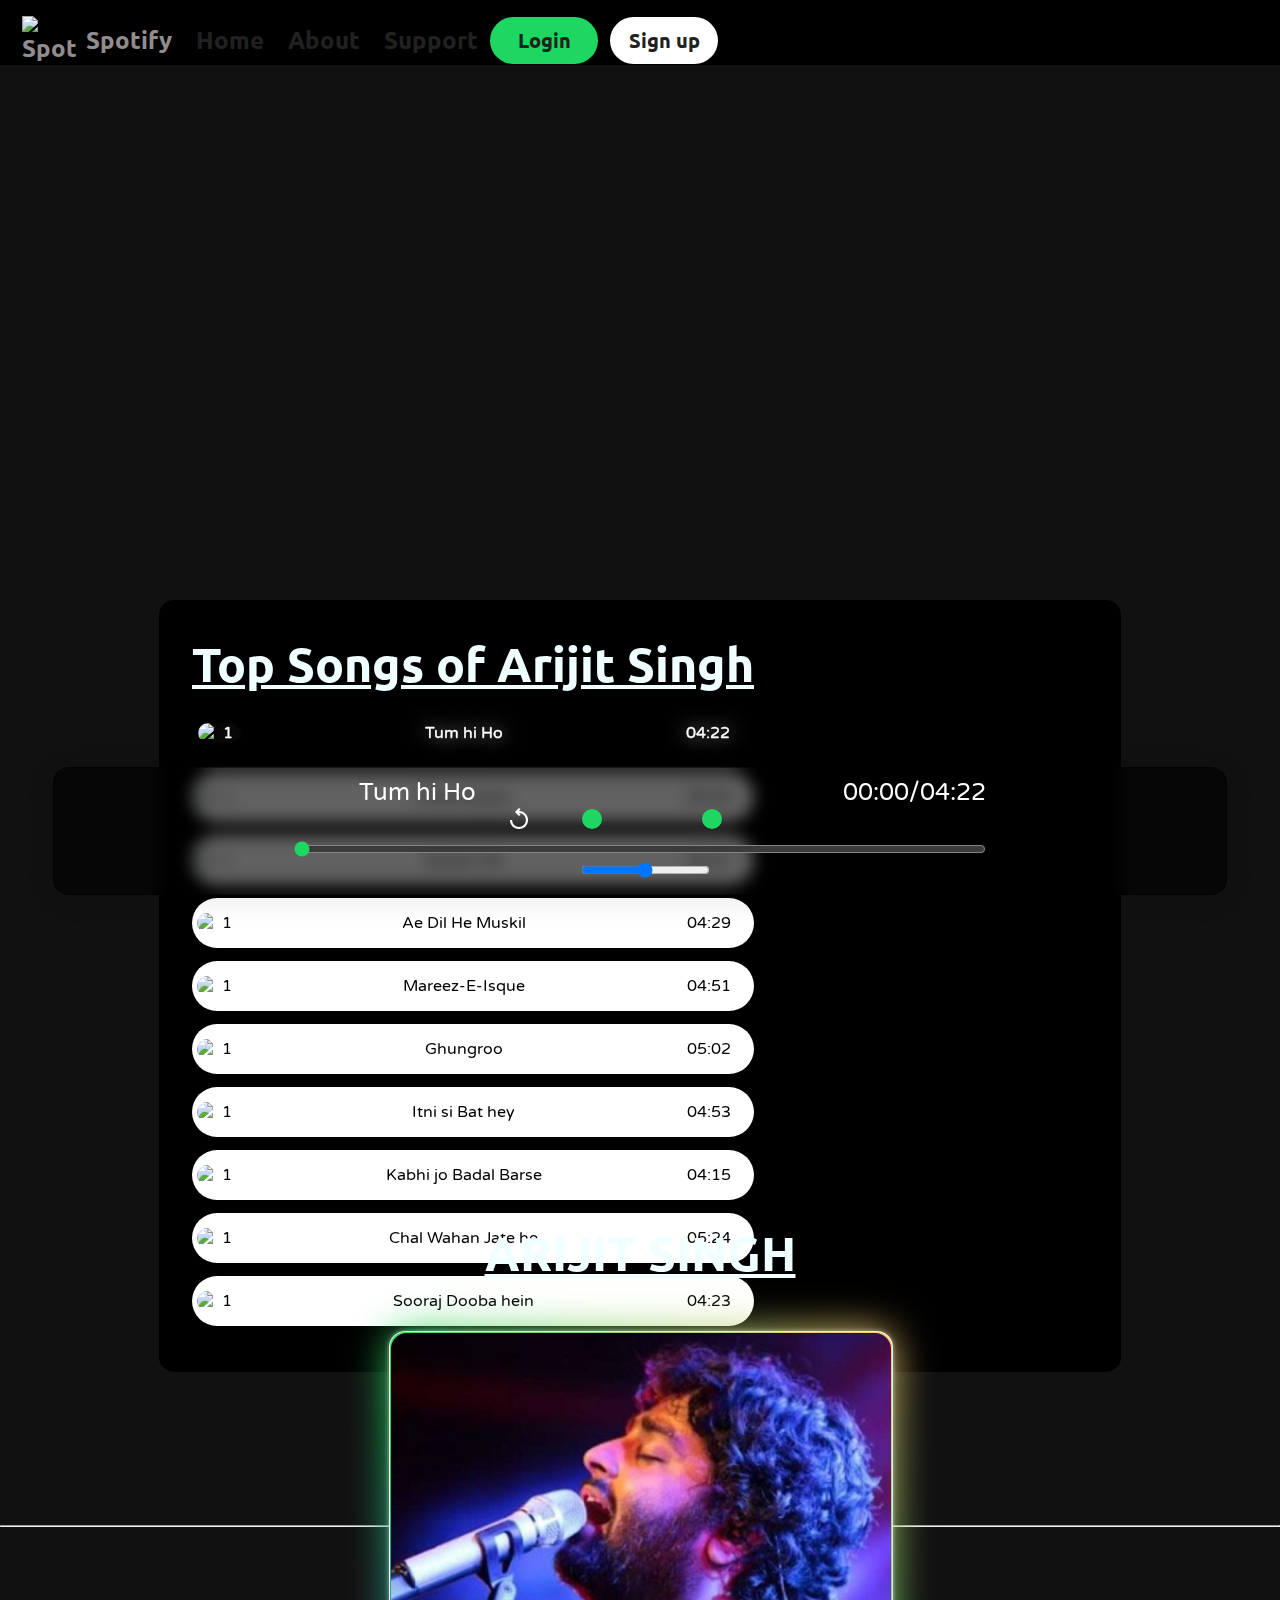
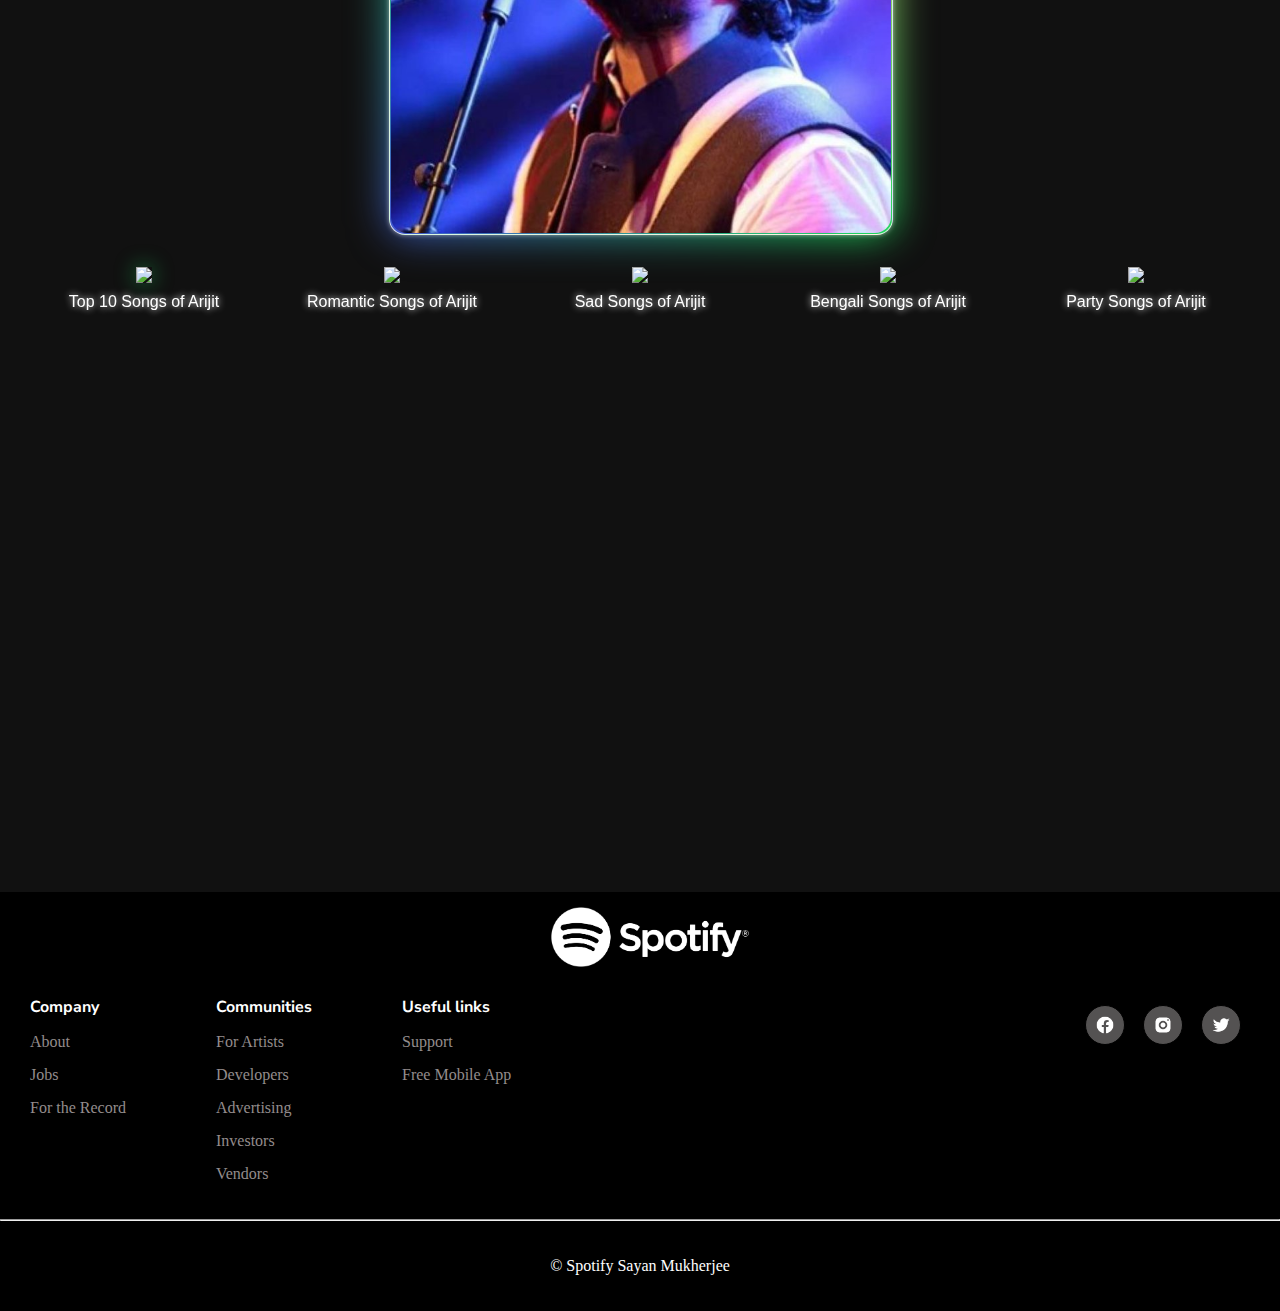
==== index.html @ 03d61f83 "Merge pull request #164 from YooAshu/scrollToTop" ====
<!DOCTYPE html>
<html lang="en">

<head>
    <meta charset="UTF-8">
    <meta http-equiv="X-UA-Compatible" content="IE=edge">
    <meta name="viewport" content="width=device-width, initial-scale=1.0">
    <title>SayMusic-Dedicated to Arijit Singh</title>
    <link href="https://fonts.googleapis.com/icon?family=Material+Icons" rel="stylesheet">
    <link rel="stylesheet" href="style.css">
    <link rel="icon" type="image/x-icon" href="favicon.png">
    <link rel="stylesheet" href="https://unpkg.com/aos@next/dist/aos.css" />
    <link rel="stylesheet" href="https://cdnjs.cloudflare.com/ajax/libs/font-awesome/6.5.1/css/all.min.css"
        integrity="sha512-DTOQO9RWCH3ppGqcWaEA1BIZOC6xxalwEsw9c2QQeAIftl+Vegovlnee1c9QX4TctnWMn13TZye+giMm8e2LwA=="
        crossorigin="anonymous" referrerpolicy="no-referrer" />
    <link rel="stylesheet"
        href="https://fonts.googleapis.com/css2?family=Material+Symbols+Outlined:opsz,wght,FILL,GRAD@20..48,100..700,0..1,-50..200" />
</head>

<body>


    <ul class="sidebar">
        <li class="menu close-menu" onclick="hideSidebar()"><i class="material-icons" id="menu-icon-close">close</i>
        </li>
        <div>

            <li class="hover_effect"><a href="./home-page/home.html" class="homelink1"><i
                        class="fa-solid fa-house"></i>Home</a></li>
            <li class="hover_effect"><a href="./about/about.html"><i class="fa-solid fa-address-card"></i>About</a></li>
            <li class="hover_effect"><a href="support.html"><i class="fa-solid fa-headset"></i>Support</a></li>
        </div>
        <div class="sideNavBar">

            <ul>
                <li>
                    <a href="./sign-in-and-login/sign_up_form.html">Sign Up</a>
                </li>
            </ul>
            <button type="button" id="loginButton"> <a href="./sign-in-and-login/login_form.html">Login</a></button>
        </div>

    </ul>
    </nav>
    <nav>
        <ul>
            <li class="brand"><img src="logo.png" alt="Spotify"><a href="main.html" target="_blank"
                    id="main">Spotify</a> </li>
            <div class="brand">
                <li class="hideonmobile"><a href="./home-page/home.html" class="homelink1">Home</a></li>
                <li class="hideonmobile"><a href="./about/about.html" class="aboutlink">About</a></li>
                <li class="hideonmobile"><a href="./support.html">Support</a></li>
                <li class="hideonmobile Login1 login2"><a href="./sign-in-and-login/login_form.html    "
                        class="homelink2">Login</a></li> &nbsp;&nbsp;
                <li class="hideonmobile Login1 signup1"><a href="./sign-in-and-login/sign_up_form.html"
                        class="homelink2">Sign
                        up</a></li>
            </div>
            <li class="menu" onclick="showSidebar()"><i class="material-icons" id="menu-icon">menu</i></li>
        </ul>


    </nav>

    <div id="Carousel-slider">
        <section>
            <div class="Carousel-slider">
                <div class="slider-item arijit1" obj data-href="#">
                    <img src="./as-1.jpg" alt="">
                </div>
                <div class="slider-item arijit2" data-href="#">
                    <img src="./as-2.jpg" alt="">
                </div>
                <div class="slider-item arijit3" data-href="#">
                    <img src="./as-3.jpg" alt="">
                </div>
                <div class="slider-item arijit4" data-href="#">
                    <img src="./as-4.jpg" alt="">
                </div>
                <div class="slider-item arijit5" data-href="#">
                    <img src="./as-5.jpg" alt="">
                </div>
                <div class="slider-item arijit6" data-href="#">
                    <img src="./as-6.jpg" alt="">
                </div>
            </div>
        </section>
    </div>


    <div class="container">
        <div class="songList" data-aos="fade-right">
            <h1 id="top-heading">Top Songs of Arijit Singh</h1>
            <div class="songItemContainer">
                <div class="songItem">
                    <img alt="1">
                    <span class="songName">Let me Love You</span>
                    <span class="songlistplay"><span class="timestamp">04:22 <i id="0"
                                class="far songItemPlay fa-play-circle paused"></i> </span></span>
                </div>
                <div class="songItem">
                    <img alt="1">
                    <span class="songName">Let me Love You</span>
                    <span class="songlistplay"><span class="timestamp">05:34 <i id="1"
                                class="far songItemPlay fa-play-circle"></i> </span></span>
                </div>
                <div class="songItem">
                    <img alt="1">
                    <span class="songName">Let me Love You</span>
                    <span class="songlistplay"><span class="timestamp">05:07 <i id="2"
                                class="far songItemPlay fa-play-circle"></i> </span></span>
                </div>
                <div class="songItem">
                    <img alt="1">
                    <span class="songName">Let me Love You</span>
                    <span class="songlistplay"><span class="timestamp">04:29 <i id="3"
                                class="far songItemPlay fa-play-circle"></i> </span></span>
                </div>
                <div class="songItem">
                    <img alt="1">
                    <span class="songName">Let me Love You</span>
                    <span class="songlistplay"><span class="timestamp">04:51 <i id="4"
                                class="far songItemPlay fa-play-circle"></i> </span></span>
                </div>
                <div class="songItem">
                    <img alt="1">
                    <span class="songName">Let me Love You</span>
                    <span class="songlistplay"><span class="timestamp">05:02 <i id="5"
                                class="far songItemPlay fa-play-circle"></i> </span></span>
                </div>
                <div class="songItem">
                    <img alt="1">
                    <span class="songName">Let me Love You</span>
                    <span class="songlistplay"><span class="timestamp">04:53 <i id="6"
                                class="far songItemPlay fa-play-circle"></i> </span></span>
                </div>
                <div class="songItem">
                    <img alt="1">
                    <span class="songName">Let me Love You</span>
                    <span class="songlistplay"><span class="timestamp">04:15 <i id="7"
                                class="far songItemPlay fa-play-circle"></i> </span></span>
                </div>
                <div class="songItem">
                    <img alt="1">
                    <span class="songName">Let me Love You</span>
                    <span class="songlistplay"><span class="timestamp">05:24 <i id="8"
                                class="far songItemPlay fa-play-circle"></i> </span></span>
                </div>
                <div class="songItem">
                    <img alt="1">
                    <span class="songName">Let me Love You</span>
                    <span class="songlistplay"><span class="timestamp">04:23 <i id="9"
                                class="far songItemPlay fa-play-circle"></i> </span></span>
                </div>
                <div class="songItem">
                    <img alt="1">
                    <span class="songName">Let me Love You</span>
                    <span class="songlistplay"><span class="timestamp">03:48 <i id="10"
                                class="far songItemPlay fa-play-circle"></i> </span></span>
                </div>
                <div class="songItem">
                    <img alt="1">
                    <span class="songName">Let me Love You</span>
                    <span class="songlistplay"><span class="timestamp">04:09 <i id="11"
                                class="far songItemPlay fa-play-circle"></i> </span></span>
                </div>
                <div class="songItem">
                    <img alt="1">
                    <span class="songName">Let me Love You</span>
                    <span class="songlistplay"><span class="timestamp">04:23 <i id="12"
                                class="far songItemPlay fa-play-circle"></i> </span></span>
                </div>
                <div class="songItem">
                    <img alt="1">
                    <span class="songName">Let me Love You</span>
                    <span class="songlistplay"><span class="timestamp">05:14 <i id="13"
                                class="far songItemPlay fa-play-circle"></i> </span></span>
                </div>
                <div class="songItem">
                    <img alt="1">
                    <span class="songName">Let me Love You</span>
                    <span class="songlistplay"><span class="timestamp">03:18 <i id="14"
                                class="far songItemPlay fa-play-circle"></i> </span></span>
                </div>
                <div class="songItem">
                    <img alt="1">
                    <span class="songName">Let me Love You</span>
                    <span class="songlistplay"><span class="timestamp">03:20 <i id="15"
                                class="far songItemPlay fa-play-circle"></i> </span></span>
                </div>
            </div>
        </div>
        <div class="songBanner"></div>
    </div>

    <div class="bottom">
        <div class="songInfo">
            <div>

                <img src="playing.gif" width="55px" alt="" id="gif">
                <span id="masterSongName">Tum hi Ho</span>
            </div>
            <div id="timeDuration">
                <span id="songCurrTime">00:00</span>
                <span id="songTotalTime">00:00</span>
            </div>
        </div>
        <div class="icons">
            <!-- fontawesome icons -->
            <span class="material-symbols-outlined" onclick="replay()">
                replay
            </span>

            <i class="fas fa-3x fa-step-backward" id="previous"></i>
            <i class="far fa-3x fa-play-circle" id="masterPlay"></i>
            <i class="fas fa-3x fa-step-forward" id="next"></i>
            <i class="fa-solid fa-shuffle" style="color: #ffffff;" onclick="shuffle()"></i>


        </div>
        <input type="range" name="range" id="myProgressBar" min="0" value="0" max="100">

        <div class="sound">
            <i class='fas fa-volume-up' style='font-size:24px'></i>
            <input type="range" name="volume" id="vol" min="0" max="1000" step="5">
        </div>
    </div>

    <hr>
    <br>

    <div class="diffGenre" data-aos="slide-up">
        <!-- top 10  -->
        <div class="genre"> <a href="./index.html"><img src="./covers/arijit2.jpg"
                    style="box-shadow:0 0 20px 2px #1ed76057;"> Top 10 Songs of Arijit</a> </div>
        <!-- romantic -->
        <div class="genre"> <a href="./romantic/romantic.html"><img src="./covers/rom.jpg">Romantic Songs of Arijit</a>
        </div>
        <!-- sad -->
        <div class="genre"><a href="./sad/sad.html"><img src="./covers/sad.jpg">Sad Songs of Arijit</a></div>
        <!-- bengali -->
        <div class="genre"><a href="./bengali/bengali.html"><img src="./covers/bengali.jpg">Bengali Songs of Arijit</a>
        </div>
        <!-- party -->
        <div class="genre"><a href="./party/party.html"><img src="./covers/party.jpg">Party Songs of Arijit</a></div>


    </div>

    <div class="ar-main" data-aos="slide-down">
        <h1>ARIJIT SINGH</h1>
        <div class="arijit-singh">

            <div class="arijit-pic">
                <div class="myCard">
                    <div class="innerCard">
                        <div class="frontSide">
                            <img src="./covers/arijit.jpg" alt="">
                        </div>
                        <div class="backSide">
                            <p>Arijit Singh, born on April 25, 1987, in West Bengal, India, is a highly acclaimed
                                playback
                                singer in the Bollywood music industry. Known for his soulful and emotive voice, Arijit
                                gained
                                widespread recognition with his debut song "Phir Mohabbat" from the movie Murder 2 in
                                2011.
                                Since then, he has become a dominant force in the Indian music scene, delivering
                                numerous
                                chart-topping hits. His versatile singing style encompasses various genres, making him a
                                sought-after artist for composers. Arijit has received numerous awards for his
                                contributions to
                                music, earning a dedicated fan base for his impactful and heartfelt renditions.</p>

                        </div>
                    </div>
                </div>

            </div>
        </div>
    </div>


    <footer>
        <div class="footer-container">
            <div class="spt-logo">
                <img src="./covers/Spotify-White-Logo.png" alt="">
            </div>
            <div class="panel2">
                <div class="foot">
                    <div class="company">
                        <ul>
                            <div class="main-head">Company</div>
                            <li>About</li>
                            <li>Jobs</li>
                            <li>For the Record</li>
                        </ul>
                    </div>

                    <div class="company">
                        <ul>
                            <div class="main-head">Communities</div>
                            <li>For Artists</li>
                            <li>Developers</li>
                            <li>Advertising</li>
                            <li>Investors</li>
                            <li>Vendors</li>
                        </ul>
                    </div>

                    <div class="company">
                        <ul>
                            <div class="main-head">Useful links</div>
                            <li>Support</li>
                            <li>Free Mobile App</li>
                        </ul>
                    </div>


                </div>
                <div class="social-icons">
                    <div class="icon_border"><img src="./covers/fb.png" alt=""></div>
                    <div class="icon_border"><img src="./covers/ig.png" alt=""></div>
                    <div class="icon_border"><img src="./covers/twt.png" alt=""></div>
                </div>
            </div>
        </div>
        <br><br>
        <hr>
        <br><br>
        <div class="panel3">
            <p>&copy; <span id="year"></span> Spotify Sayan Mukherjee </p>
        </div>
        <br><br>
    </footer>
    <div class="scroll-to-top" onclick="scrollToTop()">

        <i class="fa-solid fa-circle-arrow-up" style="color: #00ff4c;"></i>
    </div>

    </div>
    </div>
    <script src="navbar.js"></script>
    <script src="script1.js"></script>
    <script src="./slider.js"></script>
    <script src="https://cdnjs.cloudflare.com/ajax/libs/hammer.js/2.0.8/hammer.min.js"></script>
    <script src="https://cdn.jsdelivr.net/npm/micro-slider@1.0.9/dist/micro-slider.min.js"></script>
    <script src="https://kit.fontawesome.com/26504e4a1f.js" crossorigin="anonymous"></script>
    <script src="https://unpkg.com/aos@next/dist/aos.js"></script>
    <script>
        AOS.init({
            duration: 1000,
        });
    </script>
</body>

</html>
---- style.css ----
@import url('https://fonts.googleapis.com/css2?family=Merriweather:ital,wght@1,300&family=Raleway&family=Ubuntu&display=swap');
@import url('https://fonts.googleapis.com/css2?family=Merriweather:ital,wght@1,300&family=Raleway&family=Ubuntu&family=Varela+Round&display=swap');
@import url('https://fonts.googleapis.com/css2?family=Bebas+Neue&family=Bitter:wght@600&family=Nunito+Sans:opsz,wght@6..12,600&display=swap');

body {
    background-color: rgba(17, 17, 17, 1);
}

* {
    margin: 0;
    padding: 0;
    scroll-behavior: smooth;
}

nav {
    font-family: 'Ubuntu', sans-serif;
    /* use this to make full navbar curser pointer to use it un-comment it */
    /* cursor: pointer;  */
    width: 100%;

}

nav ul {
    display: flex;
    align-items: center;
    list-style-type: none;
    height: 65px;
    background-color: black;
    color: white;
}

nav ul li {
    padding: 0 12px;
    /* use this to make li with logo in  navbar curser pointer to use it un-comment it */
    /* cursor: pointer; */
}

nav ul div li {
    /* I use div approch */
    padding: 0 12px;
    cursor: pointer;

}


.brand:last-child {
    margin-left: auto;
}

nav li:last-child {
    margin-left: auto;
}

.brand img {
    width: 54px;
    padding: 0 10px;

}

.brand {
    display: flex;
    align-items: center;
    font-weight: bolder;
    font-size: 1.5rem;
}

.login2 {
    padding: 10px 4px 10px 4px;
    border-radius: 30px;
    width: 100px;
    font-family: 'Ubuntu', sans-serif;
    font-size: 20px;
    font-weight: 800;
    background-color: #1ed760;
    text-align: center;

}

.login2 a {
    color: #ffffff;
}

.signup1 {
    padding: 10px 4px 10px 4px;
    border-radius: 30px;
    width: 100px;
    font-family: 'Ubuntu', sans-serif;
    font-size: 20px;
    font-weight: 800;
    background-color: white;
    text-align: center;
}

.signup1 a {
    color: black;
}

.signup1 a:hover {
    color: black;
    text-decoration: underline;
}

.sidebar {
    position: fixed;
    top: 0;
    right: 0;
    height: 100vh;
    width: 300px;
    z-index: 999;
    background-color: rgba(255, 255, 255, 0.2);
    color: black;
    backdrop-filter: blur(20px);
    box-shadow: -10px 0 10ox rgba(0, 0, 0, 0, 1);
    display: none;
    flex-direction: column;
    align-items: flex-start;
    justify-content: center;
}

.sidebar li {
    display: flex;
    flex-direction: column;
    justify-content: center;
    align-items: center;
    text-align: center;
    gap: 20px;
    width: 100%;
    height: 65px;
    font-weight: bolder;
    font-size: 1.5rem;
    position: relative;
    cursor: pointer;
    color: black;
}

.sidebar li:hover {
    text-decoration: none;
}


.close-menu {
    justify-content: center !important;
    align-items: flex-end !important;
    position: absolute !important;
    right: 0 !important;
    top: 0 !important;
    margin-top: 3px !important;
}

.homelink1 {
    color: rgb(147, 140, 140);
}

.homelink1:hover {
    color: white;
}

.homelink2 {
    text-decoration: none;
    color: rgb(147, 140, 140);
}

.aboutlink {
    text-decoration: none;
    color: rgb(147, 140, 140);
}

.aboutlink:hover {
    color: white;

}

.sidebar .loginlink {
    text-decoration: none;
    color: black;
}

.loginlink:hover {
    color: white;
}

.homelink2:hover {
    color: white;
}

.menu {
    cursor: pointer;
    display: none;
}

#menu-icon {
    color: white;
    font-size: 48px;
}

#menu-icon-close {
    color: white;
    font-size: 48px;
}


@media(max-width:716px) {
    .hideonmobile {
        display: none;

    }

    .menu {
        display: block;
    }
}

@media(max-width:514px) {
    .myCard {
        width: 100% !important;
        display: flex;
        justify-content: center;
    }


    /* .innerCard {
        width: 100% !important; 
         height: 505px;
    } */

}

@media(max-width:412px) {
    .backSide p {
        font-size: 13px !important;
    }
}

@media(max-width:384px) {
    .backSide p {
        font-size: 10px !important;
    }
}

@media(max-width:835px) {
    .songInfo {
        width: 100% !important;
    }

    .bottom {
        padding: 0 6px !important;
    }
}

@media(max-width:502px) {
    #gif {
        width: 30px !important;
    }

    #masterSongName {
        font-size: 15px !important;
    }

    #songCurrTime,
    #songTotalTime {
        font-size: 15px !important;
    }
}

.hover_effect:hover {
    color: white !important;
    text-decoration: underline !important;
}

.section-header {
    display: block;
    margin-top: 20px;
    position: relative;
    text-align: center;
}

section {
    padding-top: 50px;
    overflow: hidden;
    position: relative;
}

a,
a:link,
a:visited {
    color: #212121;
    text-decoration: none;
}

.Carousel-slider {
    height: 460px;
    position: relative;
    width: 100%;
}

.Carousel-slider.fullwidth {
    height: 500px;
}

.Carousel-slider.fullwidth .slider-item {
    height: 480px;
    line-height: 480px;
    width: 100%
}

.slider-wrapper {
    overflow: hidden;
    position: relative;
    transform-style: preserve-3d;
    transform-origin: 0 50%;
    perspective: 800px !important;
}

.slider-item {
    box-shadow: 0 1px 3px rgba(0, 0, 0, .06), 0 1px 2px rgba(0, 0, 0, .12);
    display: none;
    height: 300px;
    left: 0;
    position: absolute;
    text-align: center;
    top: 0;
    width: 300px;
    cursor: pointer;
    /* border: 5px solid #ffc107; */
}

.slider-item img {
    height: 300px;
    width: 300px;
    border-radius: 10px;
}

.indicators {
    bottom: 0;
    left: 50%;
    padding: 0;
    list-style-type: none;
    margin: 40px 0 0 -77px;
    position: absolute;
}

.indicators li {
    color: #255f8b;
    float: left;
    height: 16px;
    margin-right: 8px;
    text-align: center;
    width: 16px;
}

.indicators a {
    background: lightgray;
    border-radius: 8px;
    display: inline-block;
    height: 16px;
    width: 16px;
}

.indicators .active a {
    background: darkgray;

}

.container {
    min-height: 71vh;
    background-color: black;
    color: white;
    font-family: 'Varela Round', sans-serif;
    display: flex;
    width: 70%;
    margin: 25px auto;
    border-radius: 15px;
    padding: 33px;
    background-image: url(bg.jpg);
}

.bottom {
    position: sticky;
    background-color: black;
    color: white;
    bottom: 5px;
    display: flex;
    justify-content: center;
    align-items: center;
    flex-direction: column;
    background: rgba(0, 0, 0, 0.62);
    border-radius: 16px;
    box-shadow: 0 4px 30px rgba(0, 0, 0, 0.1);
    backdrop-filter: blur(8.1px);
    -webkit-backdrop-filter: blur(8.1px);
    border: 1px solid rgba(0, 0, 0, 0.52);
    width: 90%;
    margin: auto;
    padding: 10px;
}

.icon {
    margin-top: 15px;
}

.icon i {
    cursor: pointer;
}

#myProgressBar {
    width: 80vw;
    cursor: pointer;
    accent-color: #1ed760;

}

#masterSongName {
    padding-left: 10px;
}

.songItemConatiner {
    margin-top: 74px;
}

.songItem {
    height: 50px;
    display: flex;
    background-color: white;
    color: black;
    margin: 13px 0;
    justify-content: space-between;
    align-items: center;
    border-radius: 35px;
    cursor: pointer;

}

.songItem.currentSongItem {
    background: rgba(0, 0, 0, 0.62);
    box-shadow: 0 4px 30px rgba(0, 0, 0, 0.1);
    backdrop-filter: blur(8.1px);
    -webkit-backdrop-filter: blur(8.1px);
    border: 1px solid rgba(0, 0, 0, 0.52);
    color: #ffffff;
    text-shadow: 0 0 20px #ffffff;
    -webkit-text-stroke-width: thin;
}

.songItem img {
    width: 43px;
    margin: 0 23px 0 5px;
    border-radius: 32px;

}

.timestamp {
    margin: 0 23px;
}

.timestamp i {
    cursor: pointer;
}

.songItemPlay {
    pointer-events: none;
}

.songInfo {
    position: relative;
    width: 60%;
    display: flex;
    align-items: center;
    justify-content: space-between;
    font-size: 1.5rem;
    position: relative;

    font-family: 'Varela Round', sans-serif;

}

.songInfo>div {
    display: flex;
    align-items: center;
}

body {
    /* display: flex;
    flex-direction: column;
    align-items: center; */
    text-align: center;
    position: relative;
}



.songInfo img {
    opacity: 0;
    transition: opacity 0.4s ease-in;

}

#myProgressBar {
    width: 60%;
}



.arijit-details {
    display: flex;
    /* width: 75%; */
    height: 100%;
    background-color: rgba(17, 17, 17, 1);
    border-radius: 20px;
    justify-content: space-evenly;
    align-items: center;
    /* background-image: url('./covers/a-singh.jpg'); */
    background-size: cover;

}

h1 {
    display: flex;
    flex-direction: column;
    font-family: 'Ubuntu', sans-serif;
    font-size: 3rem;
    color: azure;
    text-decoration: underline;

}

.arijit-about>p {
    color: azure;
    font-size: 1.2rem;
    text-align: left;
    padding: 20px 20px;
    margin: 10px 10px;
}



.arijit-packet {
    width: 500px;
    border-radius: 20px;
}

.arijit-pic {
    height: max-content;
    width: 100%;
    display: flex;
    justify-content: center;
    margin: 3rem 0;
}


/*  */
.myCard {
    background-color: transparent;
    width: max-content;
    height: max-content;
    perspective: 1000px;
}

.title {
    font-size: 1.5em;
    font-weight: 900;
    text-align: center;
    margin: 0;
}

.innerCard {
    position: relative;
    width: 502px;
    height: 502px;
    text-align: center;
    transition: transform 0.8s;
    transform-style: preserve-3d;
    cursor: pointer;
}

.myCard:hover .innerCard {
    transform: rotateY(180deg);
}

.frontSide,
.backSide {
    position: absolute;
    display: flex;
    flex-direction: column;
    align-items: center;
    justify-content: space-evenly;
    width: 100%;
    height: 100%;
    -webkit-backface-visibility: hidden;
    backface-visibility: hidden;
    border: 1px solid rgba(255, 255, 255, 0.8);
    border-radius: 1rem;
    color: white;
    box-shadow: 0 0 0.3em rgba(255, 255, 255, 0.5);
    font-weight: 700;
}

.frontSide>img {
    height: 500px;
    width: max-content;
    border-radius: 1rem;
}

.frontSide,
.frontSide::before {
    background: linear-gradient(43deg, rgb(65, 88, 208) 0%, rgb(30 215 96) 46%, rgb(255, 204, 112) 100%);
}

.backSide,
.backSide::before {
    background-image: linear-gradient(160deg, #80c019 0%, #1ed760 100%);
}


.backSide {
    transform: rotateY(180deg);
}

.backSide>p {
    height: 100%;
    width: 100%;
    display: flex;
    align-items: center;
    padding: 2rem;
    box-sizing: border-box;
    text-align: start;
    font-size: 1.2rem;
    font-family: 'Ubuntu', sans-serif;
    line-height: 1.3;
}

.frontSide::before,
.backSide::before {
    top: 50%;
    left: 50%;
    transform: translate(-50%, -50%);
    content: '';
    width: 110%;
    height: 110%;
    position: absolute;
    z-index: -1;
    border-radius: 1em;
    filter: blur(20px);
    animation: animate 5s linear infinite;
}

.frontSide::before {
    width: 100%;
    height: 100%;
}

.backSide::before {
    width: 105%;
    height: 105%;
}

@keyframes animate {
    0% {
        opacity: 0.3;
    }

    80% {
        opacity: 1;
    }

    100% {
        opacity: 0.3;
    }
}

::-webkit-scrollbar {
    width: 15px;
}

::-webkit-scrollbar-track {
    /* background: linear-gradient(#7ab6e0,#7ab6e0,#7ab6e0,#ffffff, #edbb00 #ffffff,#7ab6e0,#7ab6e0, #7ab6e0); */
    background: linear-gradient(#1ed760, #00ff59, #80c019, rgba(17, 17, 17, 0.8));
    border-radius: -20px;
}

::-webkit-scrollbar-thumb {
    background: linear-gradient(#1ed760, #80c019);
    border-radius: 20px;
    border: 2px solid #000;
}

/*  */



footer {
    background-color: black;
    width: 100%;
}

.panel2 {
    display: flex;
    justify-content: space-between;
    align-items: center;
    flex-wrap: wrap;
    margin-left: 30px;
    margin-right: 30px;
    gap: 20px;
}

.footer-container {
    display: flex;
    flex-direction: column;
    background-color: black;
    height: 100%;
}

.spt-logo {
    margin-bottom: 10px;
}

.spt-logo>img {
    width: 200px;
    padding: 15px 15px;
    margin-left: 20px;
}

.foot {
    /* height: 40vh; */
    background-color: black;
    display: flex;
    align-items: center;
    color: white;
    justify-content: space-around;
    flex-wrap: wrap;
    gap: 90px;
    margin-bottom: auto;
}

.company {
    margin-bottom: auto;
}

ul {
    list-style: none;
    text-align: left;
}

ul li {
    list-style-type: none;
    cursor: pointer;
    color: rgb(147, 140, 140);
    margin-top: 15px;
}

ul li:hover {
    color: white;
    text-decoration: underline;
}

.main-head {
    font-family: 'Bebas Neue', sans-serif;
    font-family: 'Bitter', serif;
    font-family: 'Nunito Sans', sans-serif;
    font-weight: bolder;
    pointer-events: none;
}

.icon_border {
    border: 0.5px solid black;
    border-radius: 100%;
    display: flex;
    justify-content: center;
    align-items: center;
    background-color: rgba(168, 164, 164, 0.5);
    margin: 9px 9px;
}

.icon_border :hover {
    transform: scale(1.2);
    transition: ease 0.5s;
    border-radius: 100%;
    background-color: rgb(123, 144, 144);
}

.social-icons {
    display: flex;
    justify-content: center;
    margin-bottom: auto;
}

.social-icons img {
    width: 20px;
    height: 20px;
    padding: 5px 5px;
    margin: 4px 4px;
    color: white;
}

.social-icons i {
    color: white;
    font-size: 3rem;
    padding: 5px 5px;
    margin: 4px 4px;
}

.social-icons i:hover {
    color: rgba(255, 255, 255, 0.500);
}

.panel3 {
    display: flex;
    justify-content: center;
    align-items: center;
}

.panel3 p {
    color: white;
}


::-webkit-scrollbar {
    width: 15px;
}

::-webkit-scrollbar-track {
    /* background: linear-gradient(#7ab6e0,#7ab6e0,#7ab6e0,#ffffff, #edbb00 #ffffff,#7ab6e0,#7ab6e0, #7ab6e0); */
    background: linear-gradient(#1ed760, #00ff59, #80c019, rgba(17, 17, 17, 0.8));
    border-radius: -20px;
}

::-webkit-scrollbar-thumb {
    background: linear-gradient(#1ed760, #80c019);
    border-radius: 20px;
    border: 2px solid #000;
}



@media (max-width:785px) {
    .panel2 {
        flex-direction: column;
    }

    .foot {
        flex-direction: column;
        align-items: center;
        justify-content: center;
        gap: 20px;

    }

    .company ul {
        text-align: center;
    }

    .company ul li {
        text-align: center;
    }
}

@media only screen and (max-width: 1100px) {
    /* body {
        /* background-color: red; */
    /* }  */
}

.genre a {
    display: flex;
    flex-direction: column;
    align-items: center;
    /* height: -webkit-fill-available; */
    justify-content: space-around;
}

.genre {
    width: 20%;
}

.genre img {
    margin-bottom: 10px;
}

@media(max-width:514px) {
    .arijit-pic img {
        width: 100%;
    }

    .innerCard {
        width: 80vw;
        height: unset;
        aspect-ratio: 1;
    }

    .backSide p {
        font-size: small;
    }

    .diffGenre {
        flex-wrap: wrap;
        justify-content: center;
    }

    .diffGenre>.genre {

        width: 40%;
        height: max-content;
    }

    .genre img {
        width: -webkit-fill-available;
        height: unset;
        aspect-ratio: 1/1;
    }

    .timestamp {
        margin: unset;
        margin-right: 20px;
        width: 100%;
        display: block;
    }
}

#about,
#main {
    color: rgb(147, 140, 140);
    text-decoration: none;
}

#about:hover,
#main:hover {
    text-decoration: underline;
    color: white;

}

.sidebar {
    background: rgba(0, 0, 0, 0.9);
    box-shadow: 0 8px 32px 0 rgb(30 215 96 / 11%);
    backdrop-filter: blur(20px);
    -webkit-backdrop-filter: blur(20px);
    border-radius: 10px;
    border: 1px solid rgba(255, 255, 255, 0.18);
}

.sidebar li {

    color: white;
    font-family: sans-serif;
    font-weight: normal;
}

.sidebar a,
.sidebar a:link,
.sidebar a:visited {
    color: #ffffff;
    text-decoration: none;
}

.sidebar li {
    padding: 12px;
    box-sizing: border-box;
}

.sidebar div:nth-of-type(1) {
    background: #232323;
    width: -webkit-fill-available;
    padding: 20px 10px;
    box-sizing: border-box;
    border-radius: 6px;
    margin: 20px;
    box-sizing: border-box;
}

.sideNavBar #loginButton a {
    color: #000;
    text-decoration: none;
}

.sideNavBar button {
    background-color: #ffffff;
    font-size: 16px;
    font-weight: bold;
    padding: 14px 30px;
    border: 0px;
    border-radius: 40px;
    cursor: pointer;
    margin-left: 20px;
}

.sideNavBar ul {
    list-style: none;
}

.sideNavBar ul li {
    margin: 0px 8px;
    display: flex;
    width: max-content;
}

.sideNavBar ul li a {
    color: #b3b3b3;
    text-decoration: none;
    font-weight: bold;
    font-size: 14px;
    letter-spacing: 1px;
}

.sideNavBar {
    display: flex;
    align-items: center;
    width: 100%;
    justify-content: center;
}

.sidebar>div>li>a>i {
    margin-right: 10px;
}

.diffGenre {
    display: flex;
    width: 100%;
    height: max-content;
    flex-direction: row;
    padding: 20px;
    box-sizing: border-box;
}

.diffGenre>div {
    width: -webkit-fill-available;
    height: unset;
    aspect-ratio: 1/1;
    margin: 14px;
    color: white;
    text-shadow: 0 0 7px white;
    font-family: sans-serif;
}

.diffGenre>div>img {
    width: 100%;
}


.sound {
    display: inline-block;
    margin-left: 10px;
}

#vol {
    cursor: pointer;
}

.genre a,
.genre a:link,
.genre a:visited {
    color: #ffffff;
    text-decoration: none;

}


.material-symbols-outlined {
    font-variation-settings:
        'FILL' 0,
        'wght' 400,
        'GRAD' 0,
        'opsz' 24
}

.icons {
    display: flex;
    align-items: center;
    gap: 10px;
    cursor: pointer;
    width: 30%;
    display: flex;
    align-items: center;
    justify-content: space-evenly;
    margin-bottom: 10px;
}

.fa-3x {
    /* font-size: 2.5em !important; */
}

.fa-step-backward,
.fa-step-forward {
    background: #1ed760;
    padding: 10px;
    border-radius: 100%;
    box-sizing: border-box;
    font-size: 1.5em !important;
}

.scroll-to-top{
    position: fixed;
    bottom: 10px;
    right: 10px;
    font-size: 5rem;
    /* drop-shadow: 0 0 0px #00fd4b; */
    /* box-shadow: inset 0 0 0 6px green; */
    text-shadow: 0 0 20px #00f94b;
}
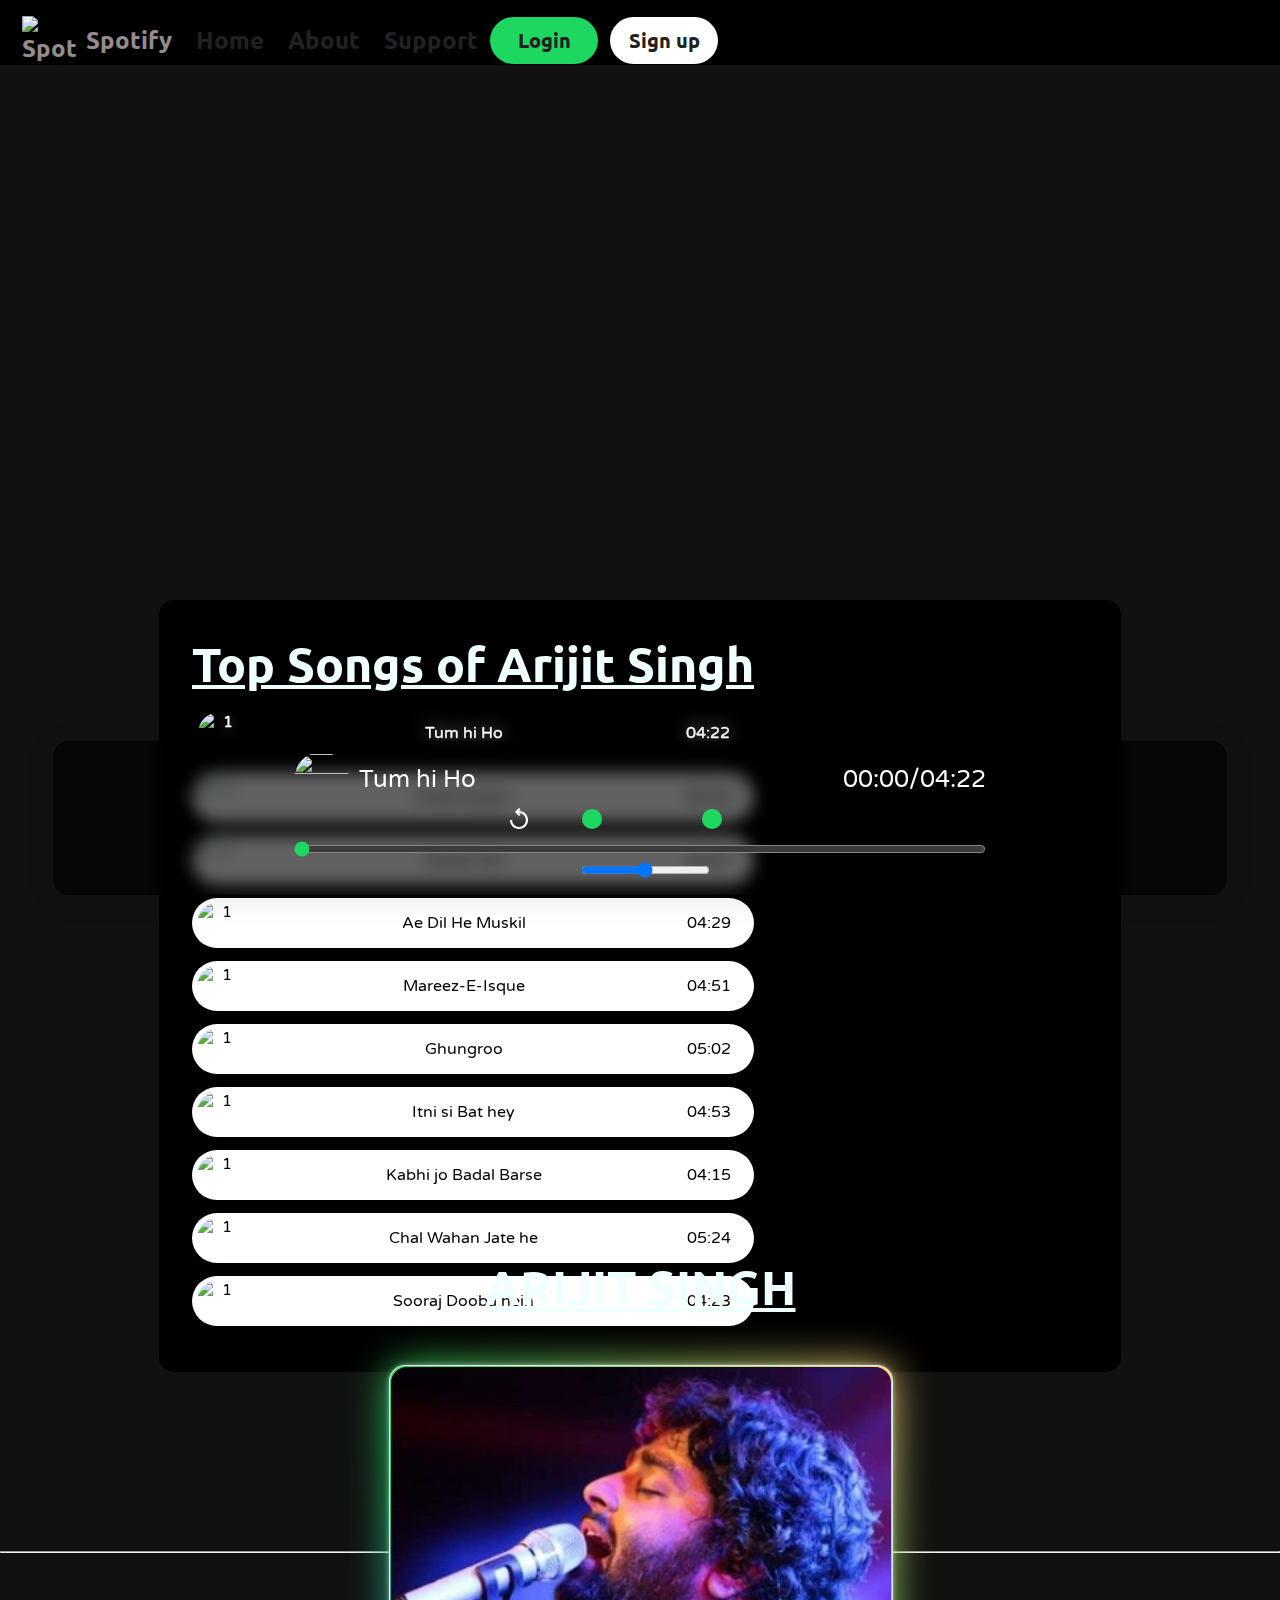
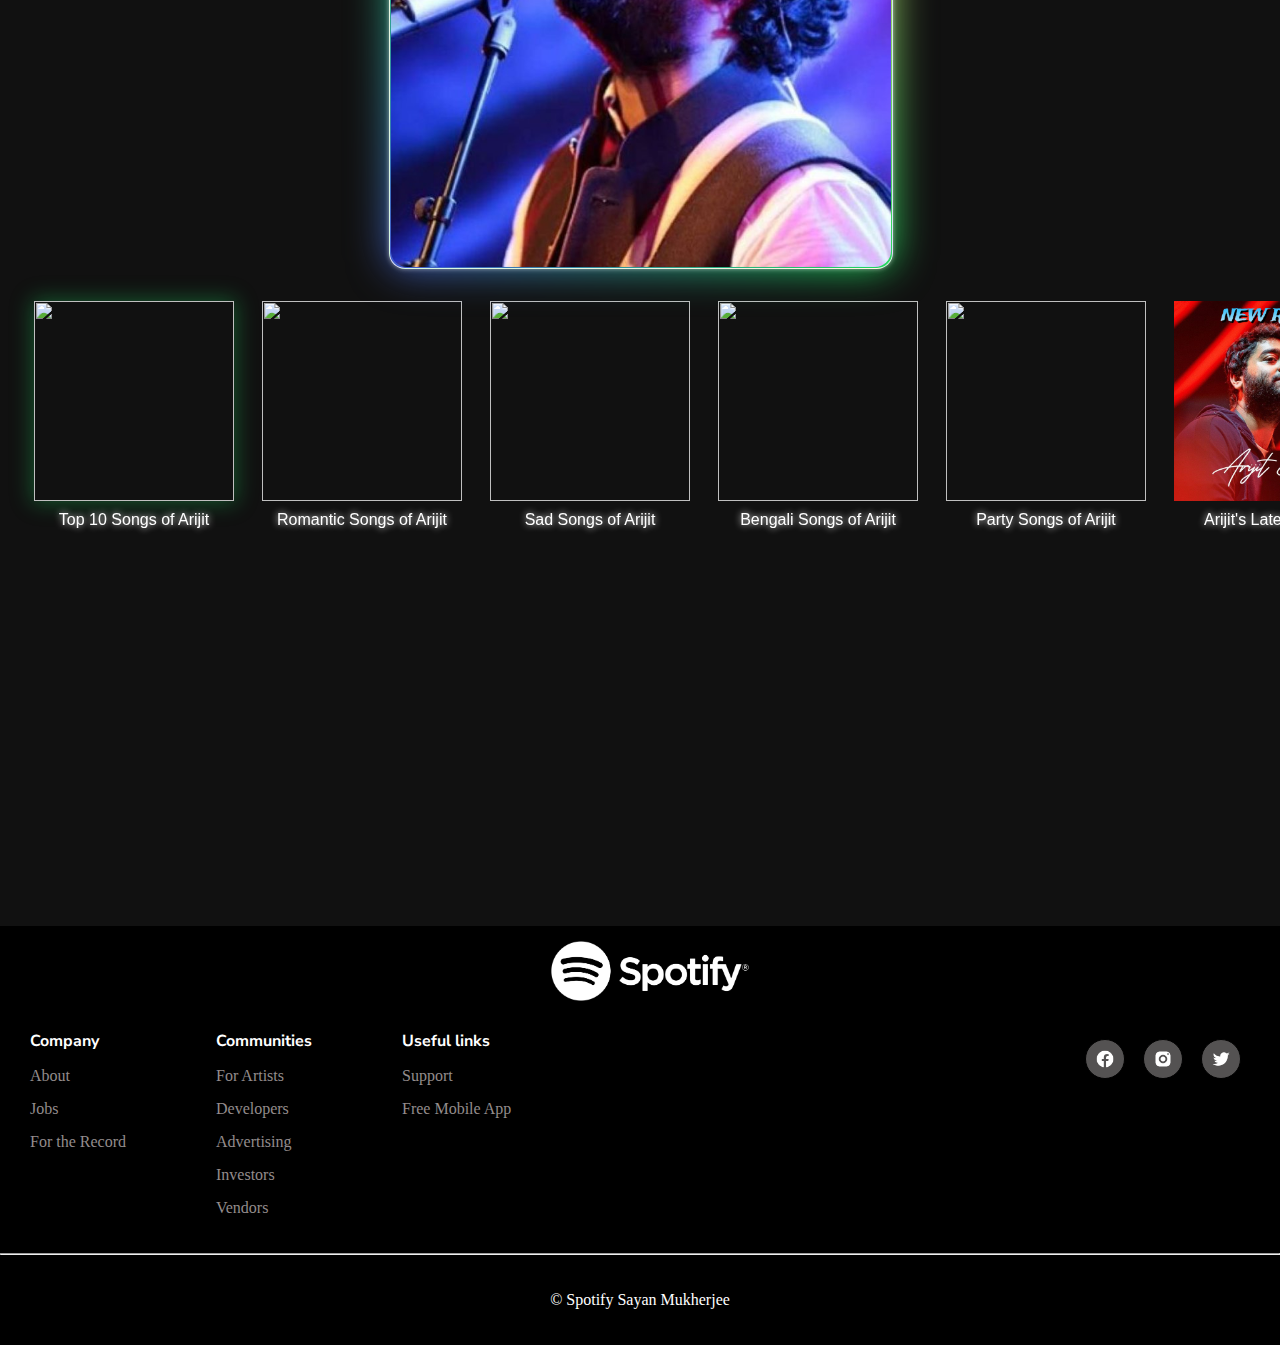
==== commit d2408d30: "Merge pull request #191 from lord-cyclone100/new_genre" ====
--- a/index.html
+++ b/index.html
@@ -197,7 +197,7 @@
         <div class="songInfo">
             <div>
 
-                <img src="playing.gif" width="55px" alt="" id="gif">
+                <img src="" width="55px" alt="" id="gif">
                 <span id="masterSongName">Tum hi Ho</span>
             </div>
             <div id="timeDuration">
@@ -243,6 +243,7 @@
         </div>
         <!-- party -->
         <div class="genre"><a href="./party/party.html"><img src="./covers/party.jpg">Party Songs of Arijit</a></div>
+        <div class="genre"><a href="./new_releases/new-release.html"><img src="./covers/new_releases.jpg">Arijit's Latest Songs</a></div>
 
 
     </div>
--- a/style.css
+++ b/style.css
@@ -873,6 +873,8 @@
 
 .genre img {
     margin-bottom: 10px;
+    height: 200px;
+    width: 200px;
 }
 
 @media(max-width:514px) {
@@ -1090,8 +1092,37 @@
     position: fixed;
     bottom: 10px;
     right: 10px;
-    font-size: 5rem;
+    font-size: 2.8rem;
     /* drop-shadow: 0 0 0px #00fd4b; */
     /* box-shadow: inset 0 0 0 6px green; */
     text-shadow: 0 0 20px #00f94b;
+}
+#gif{
+    opacity: 1;
+    border-radius: 100%;
+    aspect-ratio: 1;
+    object-fit: cover;
+}
+#gif.animate{
+    animation-name: spin;
+    animation-duration: 5000ms;
+    animation-iteration-count: infinite;
+    animation-timing-function: linear;
+
+
+}
+@keyframes spin {
+
+    from{
+        transform: rotate(0deg);
+    }
+    to{
+        transform: rotate(360deg);
+    }
+    
+}
+.songItem img{
+    
+    height: unset;
+    aspect-ratio: 1;
 }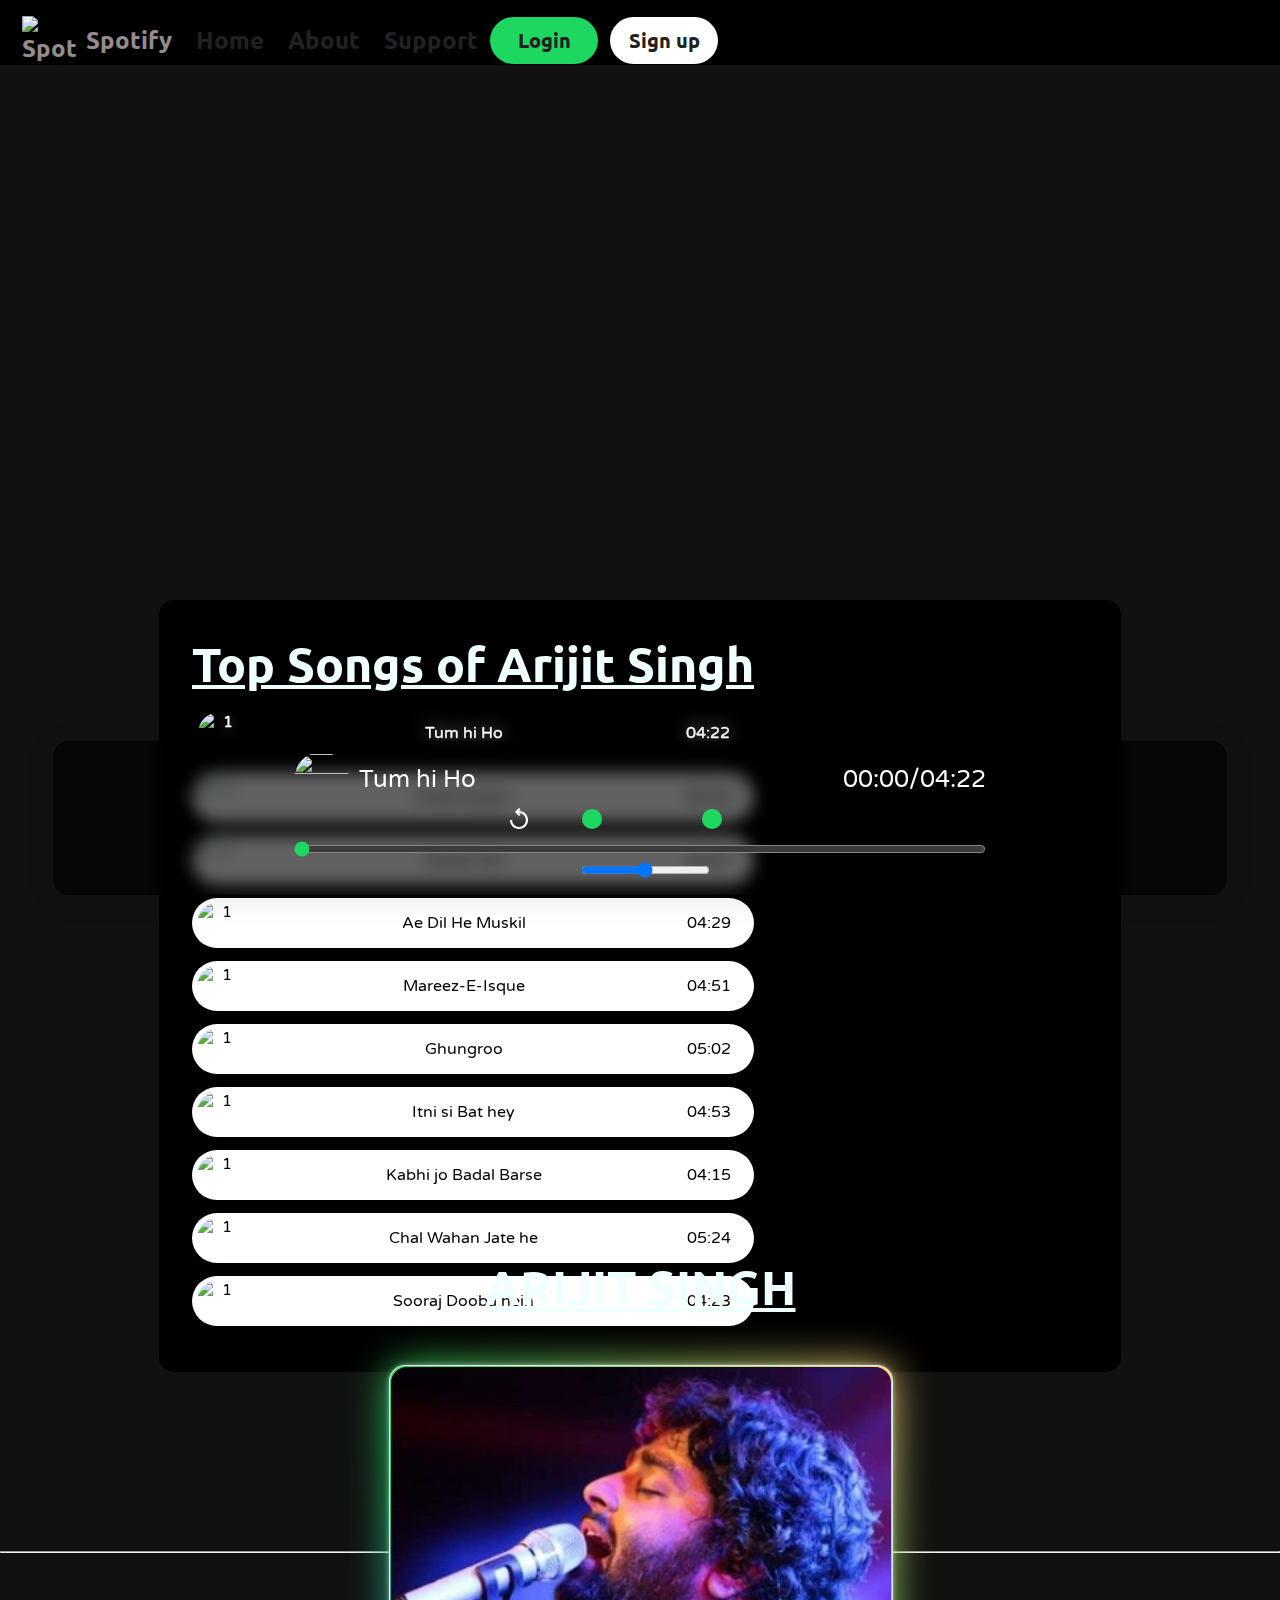
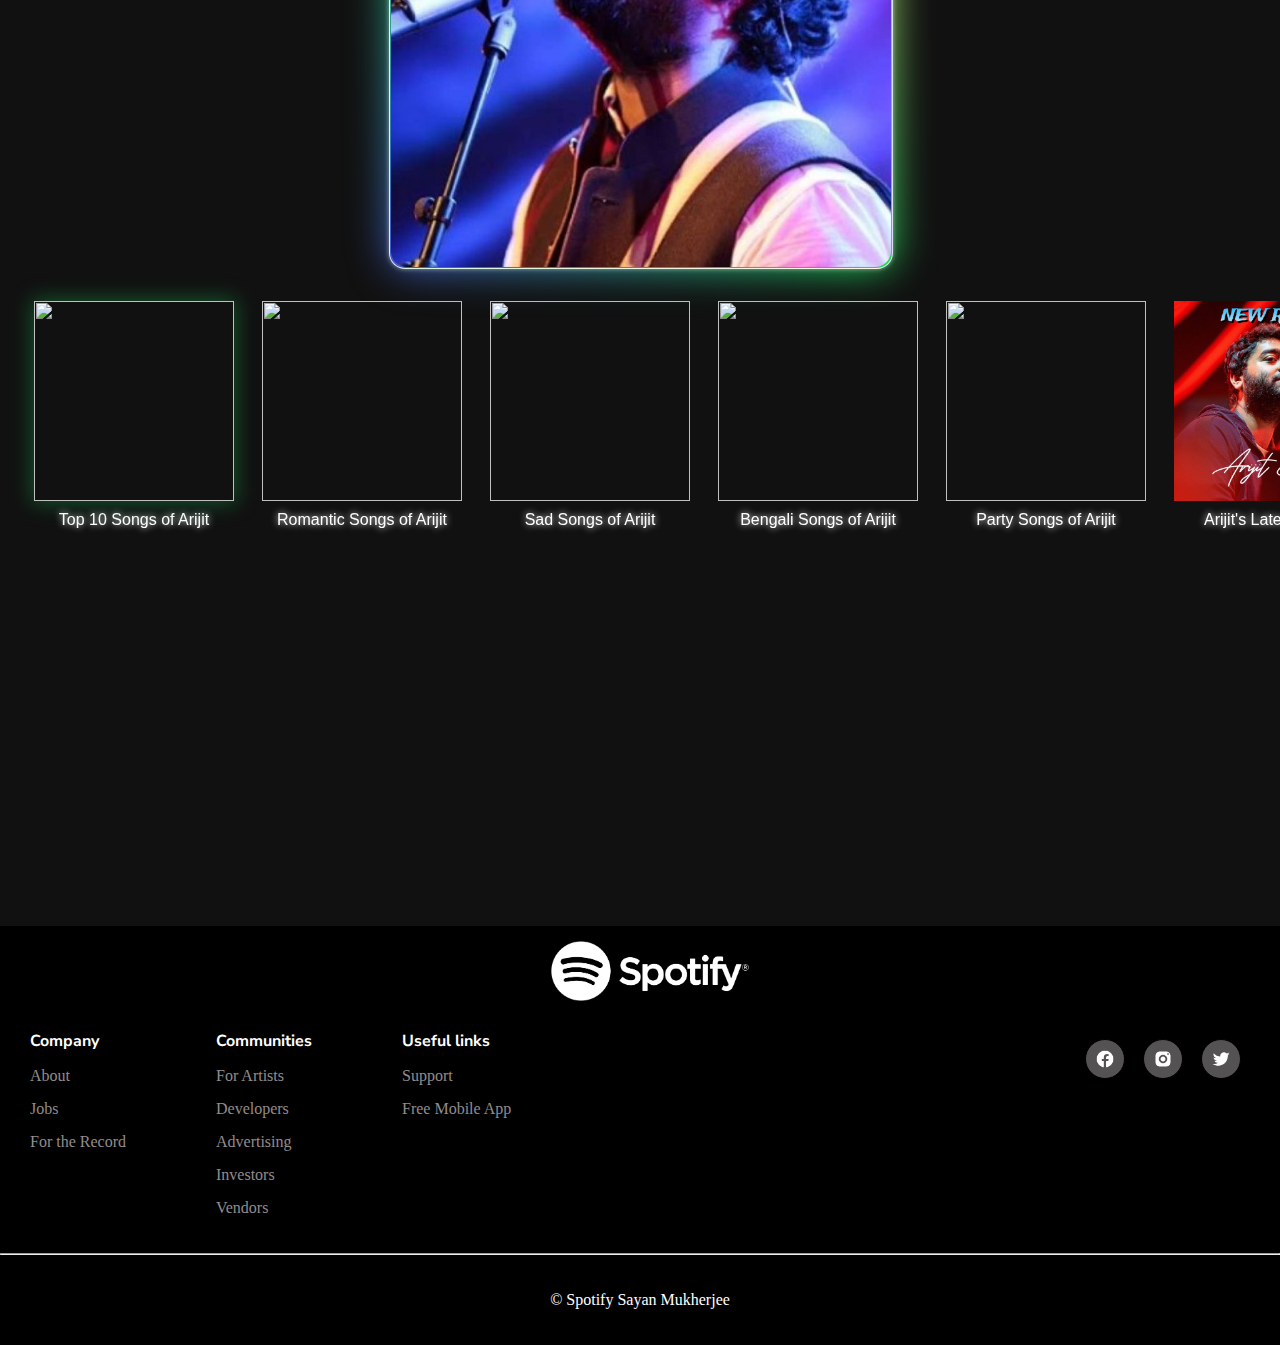
==== commit 93ae1223: "added hove effect on genre card" ====
--- a/index.html
+++ b/index.html
@@ -231,19 +231,44 @@
 
     <div class="diffGenre" data-aos="slide-up">
         <!-- top 10  -->
-        <div class="genre"> <a href="./index.html"><img src="./covers/arijit2.jpg"
-                    style="box-shadow:0 0 20px 2px #1ed76057;"> Top 10 Songs of Arijit</a> </div>
+        <div class="genre"> <a href="./index.html"><img src="./covers/arijit2.jpg" alt=""
+                    style="box-shadow:0 0 20px 2px #1ed76057;">
+                <div class="play">
+                    <span class="fa fa-play" aria-hidden="true"></span>
+                </div> Top 10 Songs of Arijit
+            </a> </div>
         <!-- romantic -->
-        <div class="genre"> <a href="./romantic/romantic.html"><img src="./covers/rom.jpg">Romantic Songs of Arijit</a>
+        <div class="genre"> <a href="./romantic/romantic.html"><img src="./covers/rom.jpg">
+                <div class="play">
+                    <span class="fa fa-play" aria-hidden="true"></span>
+                </div>Romantic Songs of Arijit
+            </a>
         </div>
         <!-- sad -->
-        <div class="genre"><a href="./sad/sad.html"><img src="./covers/sad.jpg">Sad Songs of Arijit</a></div>
+        <div class="genre"><a href="./sad/sad.html"><img src="./covers/sad.jpg">
+                <div class="play">
+                    <span class="fa fa-play" aria-hidden="true"></span>
+                </div>Sad Songs of Arijit
+            </a></div>
         <!-- bengali -->
-        <div class="genre"><a href="./bengali/bengali.html"><img src="./covers/bengali.jpg">Bengali Songs of Arijit</a>
+        <div class="genre"><a href="./bengali/bengali.html"><img src="./covers/bengali.jpg">
+                <div class="play">
+                    <span class="fa fa-play" aria-hidden="true"></span>
+                </div>Bengali Songs of Arijit
+            </a>
         </div>
         <!-- party -->
-        <div class="genre"><a href="./party/party.html"><img src="./covers/party.jpg">Party Songs of Arijit</a></div>
-        <div class="genre"><a href="./new_releases/new-release.html"><img src="./covers/new_releases.jpg">Arijit's Latest Songs</a></div>
+        <div class="genre"><a href="./party/party.html"><img src="./covers/party.jpg">
+                <div class="play">
+                    <span class="fa fa-play" aria-hidden="true"></span>
+                </div>Party Songs of Arijit
+            </a></div>
+        <div class="genre"><a href="./new_releases/new-release.html"><img src="./covers/new_releases.jpg">
+                <div class="play">
+                    <span class="fa fa-play" aria-hidden="true"></span>
+                </div>Arijit's
+                Latest Songs
+            </a></div>
 
 
     </div>
--- a/style.css
+++ b/style.css
@@ -1088,7 +1088,7 @@
     font-size: 1.5em !important;
 }
 
-.scroll-to-top{
+.scroll-to-top {
     position: fixed;
     bottom: 10px;
     right: 10px;
@@ -1097,13 +1097,15 @@
     /* box-shadow: inset 0 0 0 6px green; */
     text-shadow: 0 0 20px #00f94b;
 }
-#gif{
+
+#gif {
     opacity: 1;
     border-radius: 100%;
     aspect-ratio: 1;
     object-fit: cover;
 }
-#gif.animate{
+
+#gif.animate {
     animation-name: spin;
     animation-duration: 5000ms;
     animation-iteration-count: infinite;
@@ -1111,18 +1113,84 @@
 
 
 }
+
 @keyframes spin {
 
-    from{
+    from {
         transform: rotate(0deg);
     }
-    to{
+
+    to {
         transform: rotate(360deg);
     }
-    
-}
-.songItem img{
-    
+
+}
+
+.songItem img {
+
     height: unset;
     aspect-ratio: 1;
+}
+
+.genre .play {
+    position: relative;
+    width: 90%;
+}
+
+.genre .play .fa {
+    position: absolute;
+    right: 10px;
+    top: -60px;
+    padding: 18px;
+    background-color: #1db954;
+    border-radius: 100%;
+    opacity: 0;
+    transition: all ease 0.4s;
+    z-index: 5;
+}
+
+.genre a {
+    position: relative;
+}
+
+.genre:hover .play .fa {
+    opacity: 1;
+    transform: translateY(-20px);
+}
+
+.genre:hover img {
+    filter: grayscale(1);
+}
+
+.genre a::after {
+    content: "";
+    width: 200px;
+    height: 200px;
+    position: absolute;
+    top: 0;
+
+
+}
+
+.genre:hover img {
+    box-shadow: 0 0 20px 2px #1ed76057;
+}
+
+.genre:hover a::after {
+
+    background: rgb(0, 255, 76);
+    background: linear-gradient(179deg, rgba(0, 255, 76, 0.6685267857142857) 0%, rgba(0, 0, 0, 0) 100%);
+
+}
+
+.genre img {
+    position: relative;
+}
+
+@media (max-width: 514px) {
+    .genre a::after {
+        width: -webkit-fill-available;
+        height: unset;
+        aspect-ratio: 1/1;
+    }
 }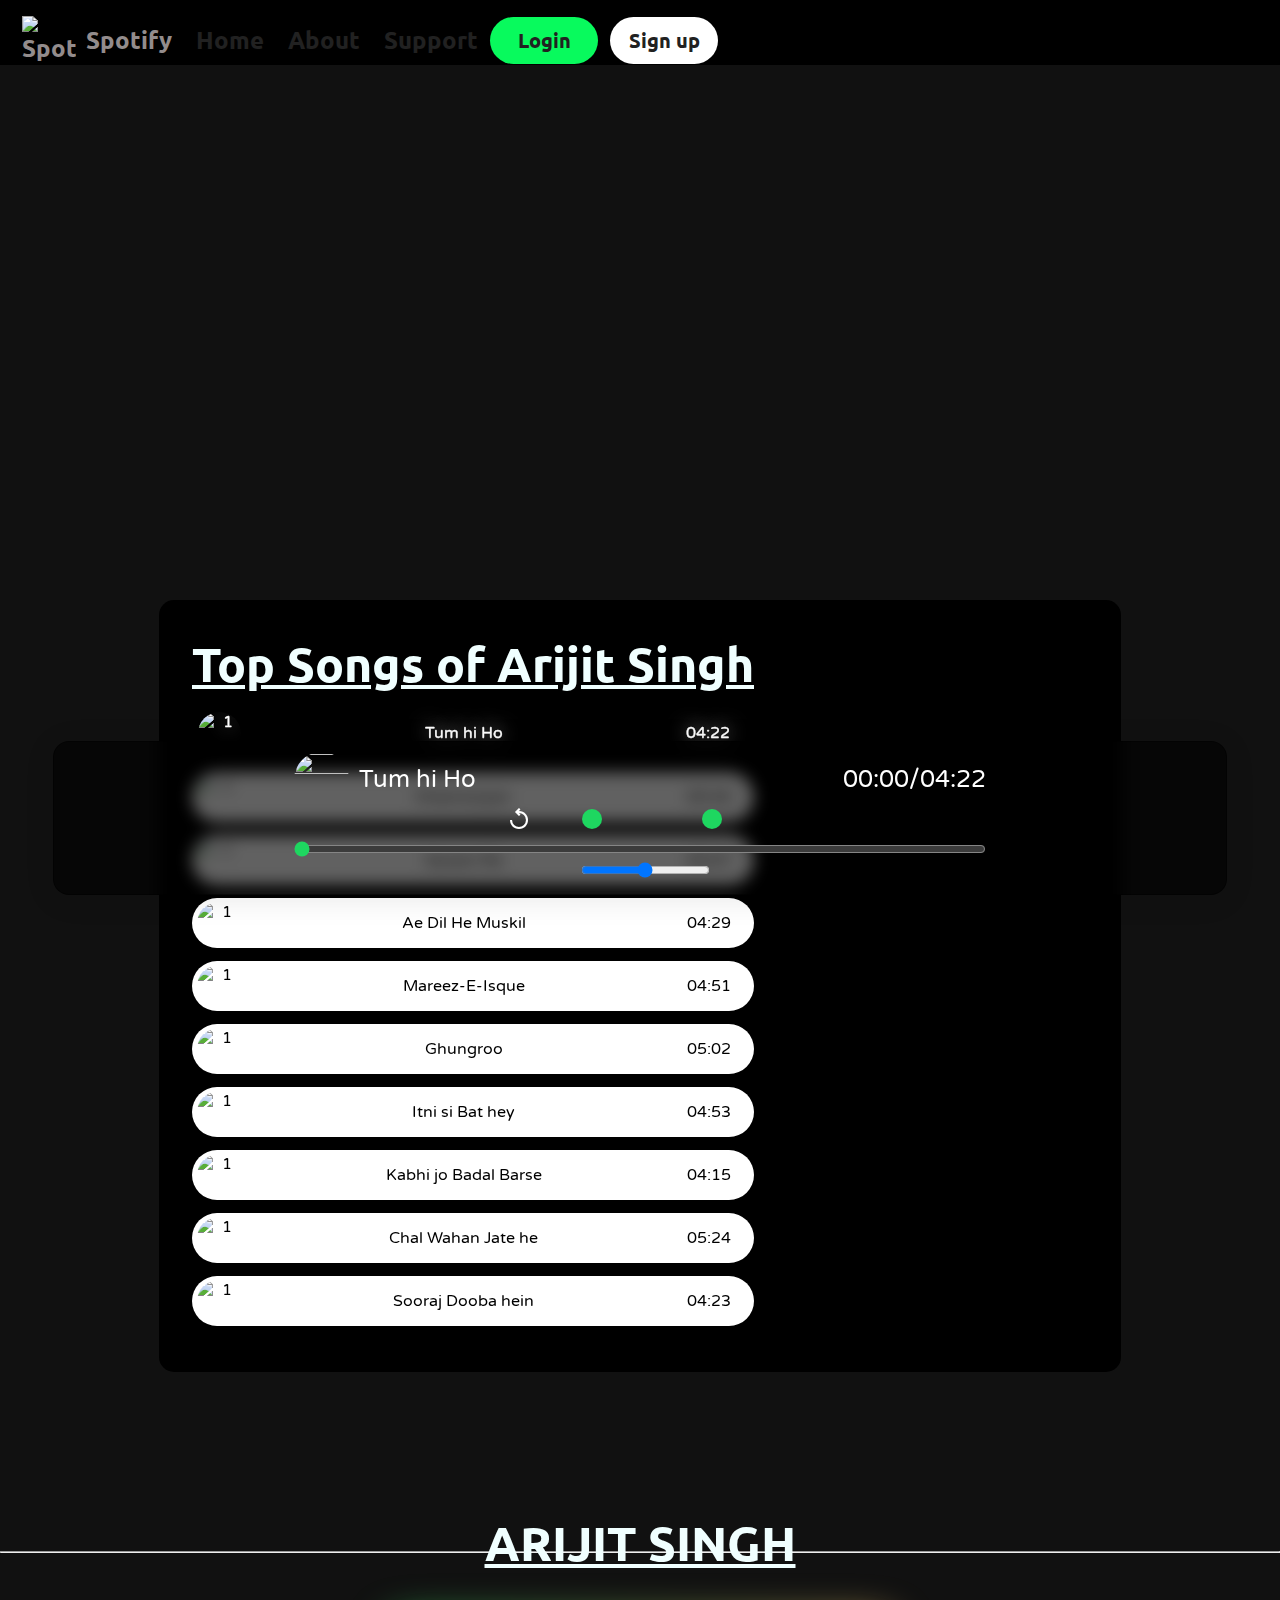
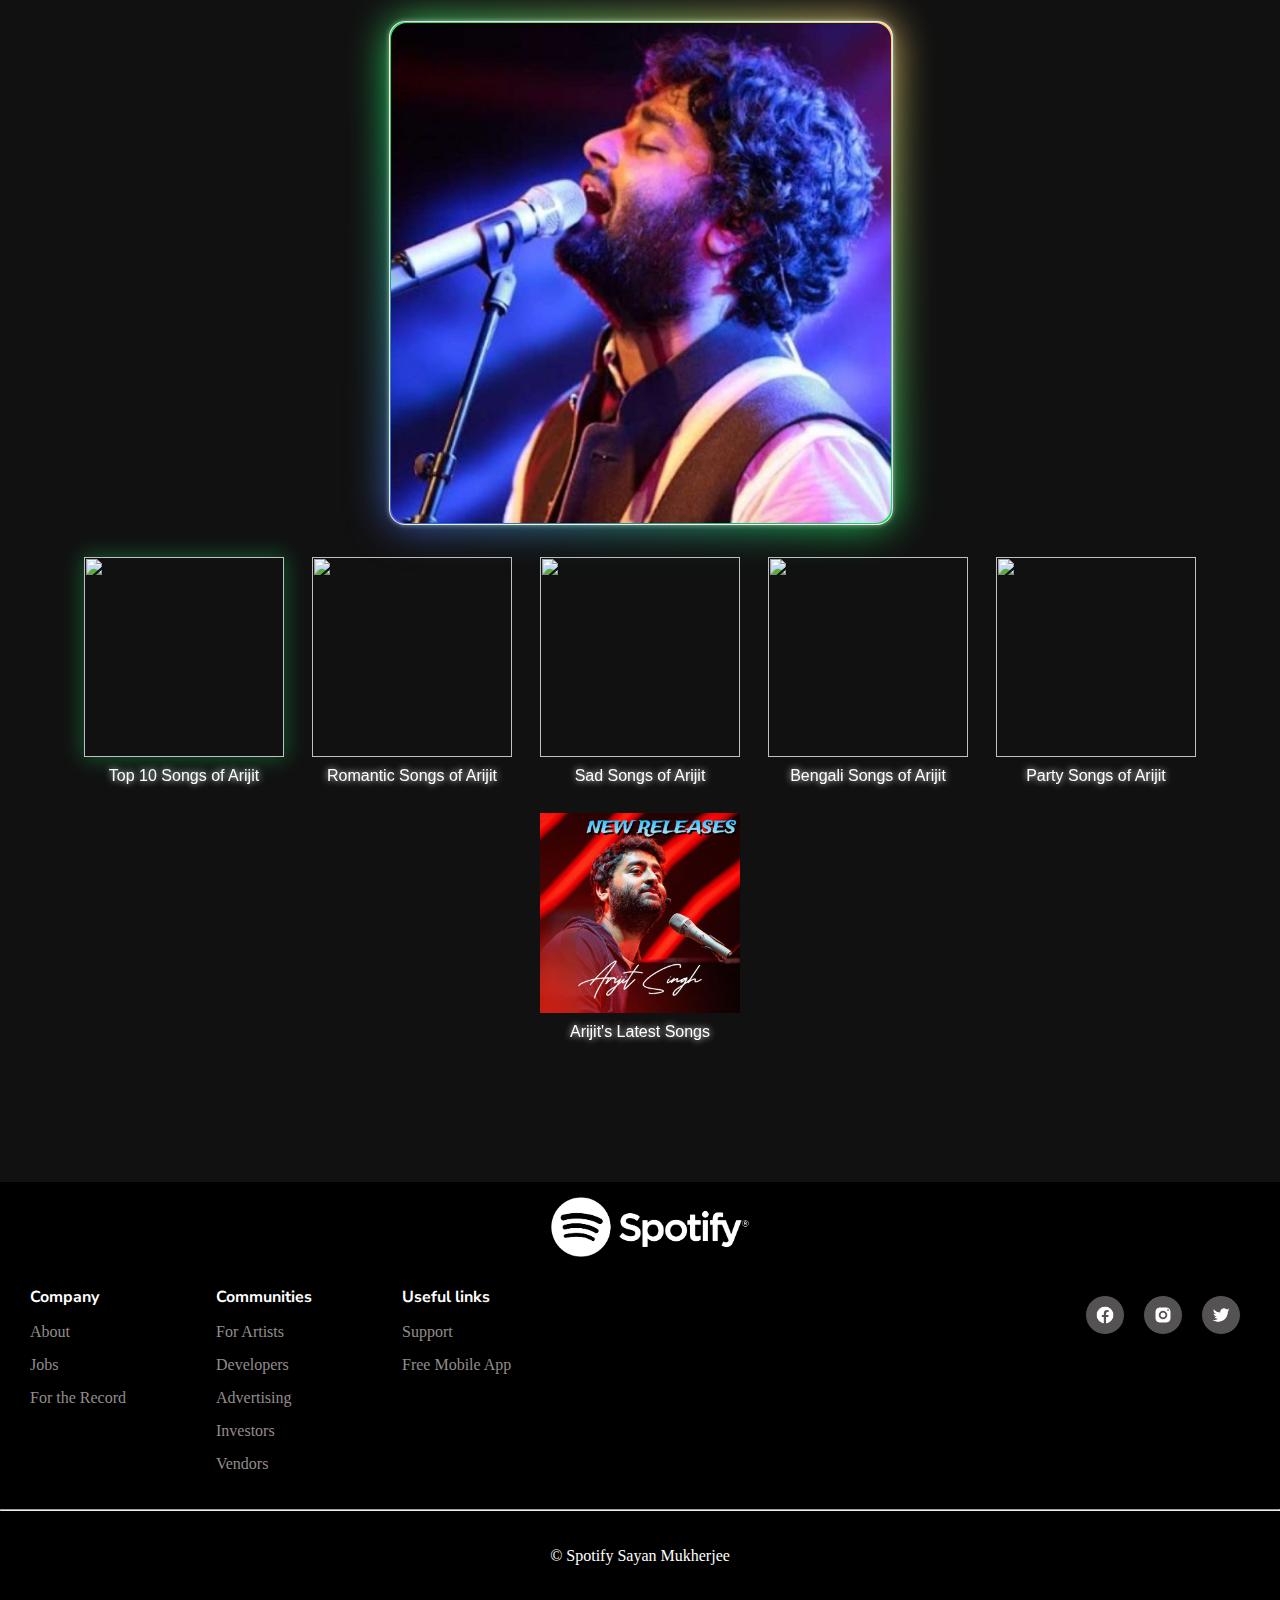
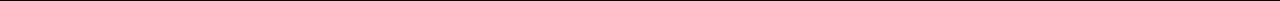
==== commit 52baa14c: "hpver effects" ====
--- a/index.html
+++ b/index.html
@@ -29,7 +29,7 @@
                         class="fa-solid fa-house"></i>Home</a></li>
             <li class="hover_effect"><a href="./about/about.html"><i class="fa-solid fa-address-card"></i>About</a></li>
             <li class="hover_effect"><a href="support.html"><i class="fa-solid fa-headset"></i>Support</a></li>
-        </div>
+        </div> 
         <div class="sideNavBar">
 
             <ul>
--- a/style.css
+++ b/style.css
@@ -71,7 +71,7 @@
     font-family: 'Ubuntu', sans-serif;
     font-size: 20px;
     font-weight: 800;
-    background-color: #1ed760;
+    background-color: #08fa5d;
     text-align: center;
 
 }
@@ -264,7 +264,6 @@
 
 .hover_effect:hover {
     color: white !important;
-    text-decoration: underline !important;
 }
 
 .section-header {
@@ -427,7 +426,12 @@
     align-items: center;
     border-radius: 35px;
     cursor: pointer;
-
+    transition: cubic-bezier(0.075, 0.82, 0.165, 1) 0.3s;
+    /* border: 2px solid red; */
+
+}
+.songItem:hover{
+    scale: 1.09;
 }
 
 .songItem.currentSongItem {
@@ -1142,7 +1146,7 @@
     right: 10px;
     top: -60px;
     padding: 18px;
-    background-color: #1db954;
+    background-color: #00ff59;
     border-radius: 100%;
     opacity: 0;
     transition: all ease 0.4s;
@@ -1193,4 +1197,29 @@
         height: unset;
         aspect-ratio: 1/1;
     }
+}
+
+@media screen and (max-width:600px) {
+    .diffGenre {
+        flex-wrap: wrap;
+        justify-content: center;
+    }
+
+    .diffGenre>.genre {
+        width: 40%;
+        height: max-content;
+    }
+
+}
+@media screen and (min-width:601px) and (max-width:1430px) {
+    .diffGenre {
+        flex-wrap: wrap;
+        justify-content: center;
+    }
+
+    .diffGenre>.genre {
+        width: max-content;
+        height: max-content;
+    }
+
 }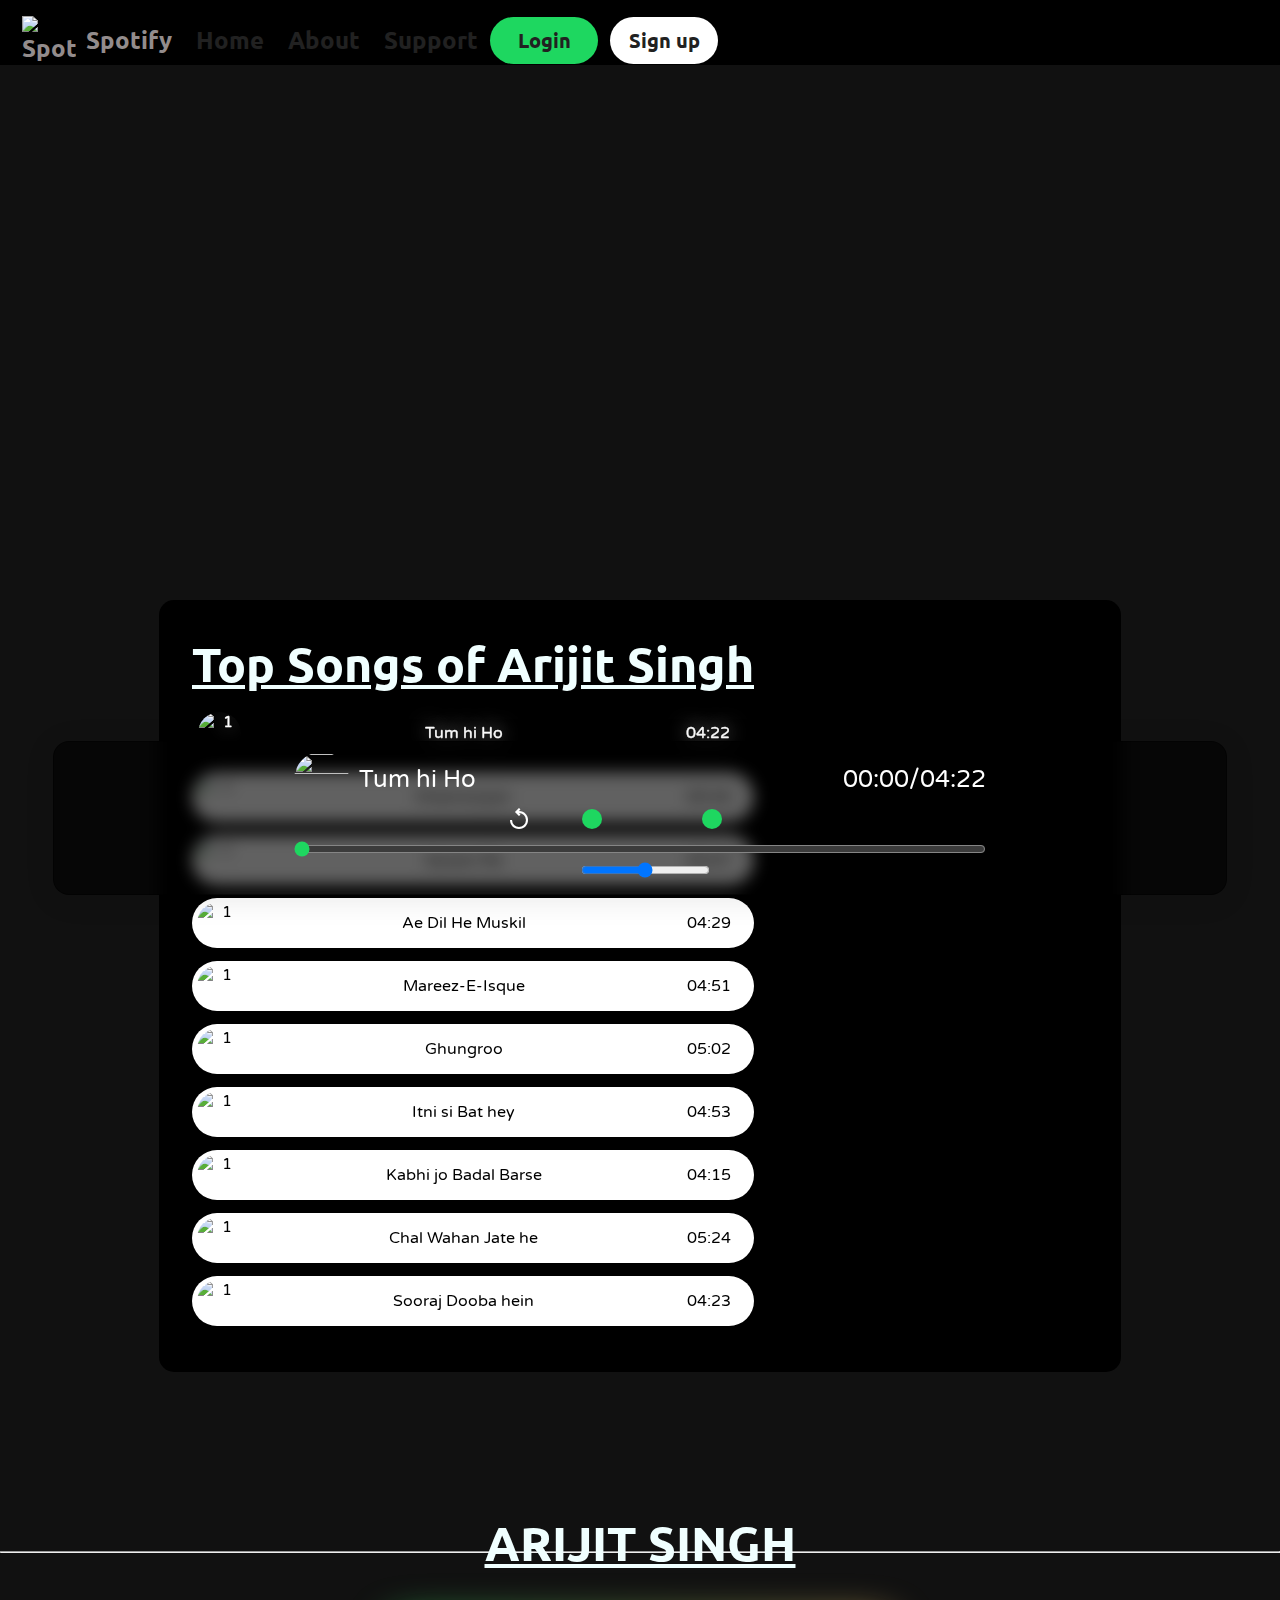
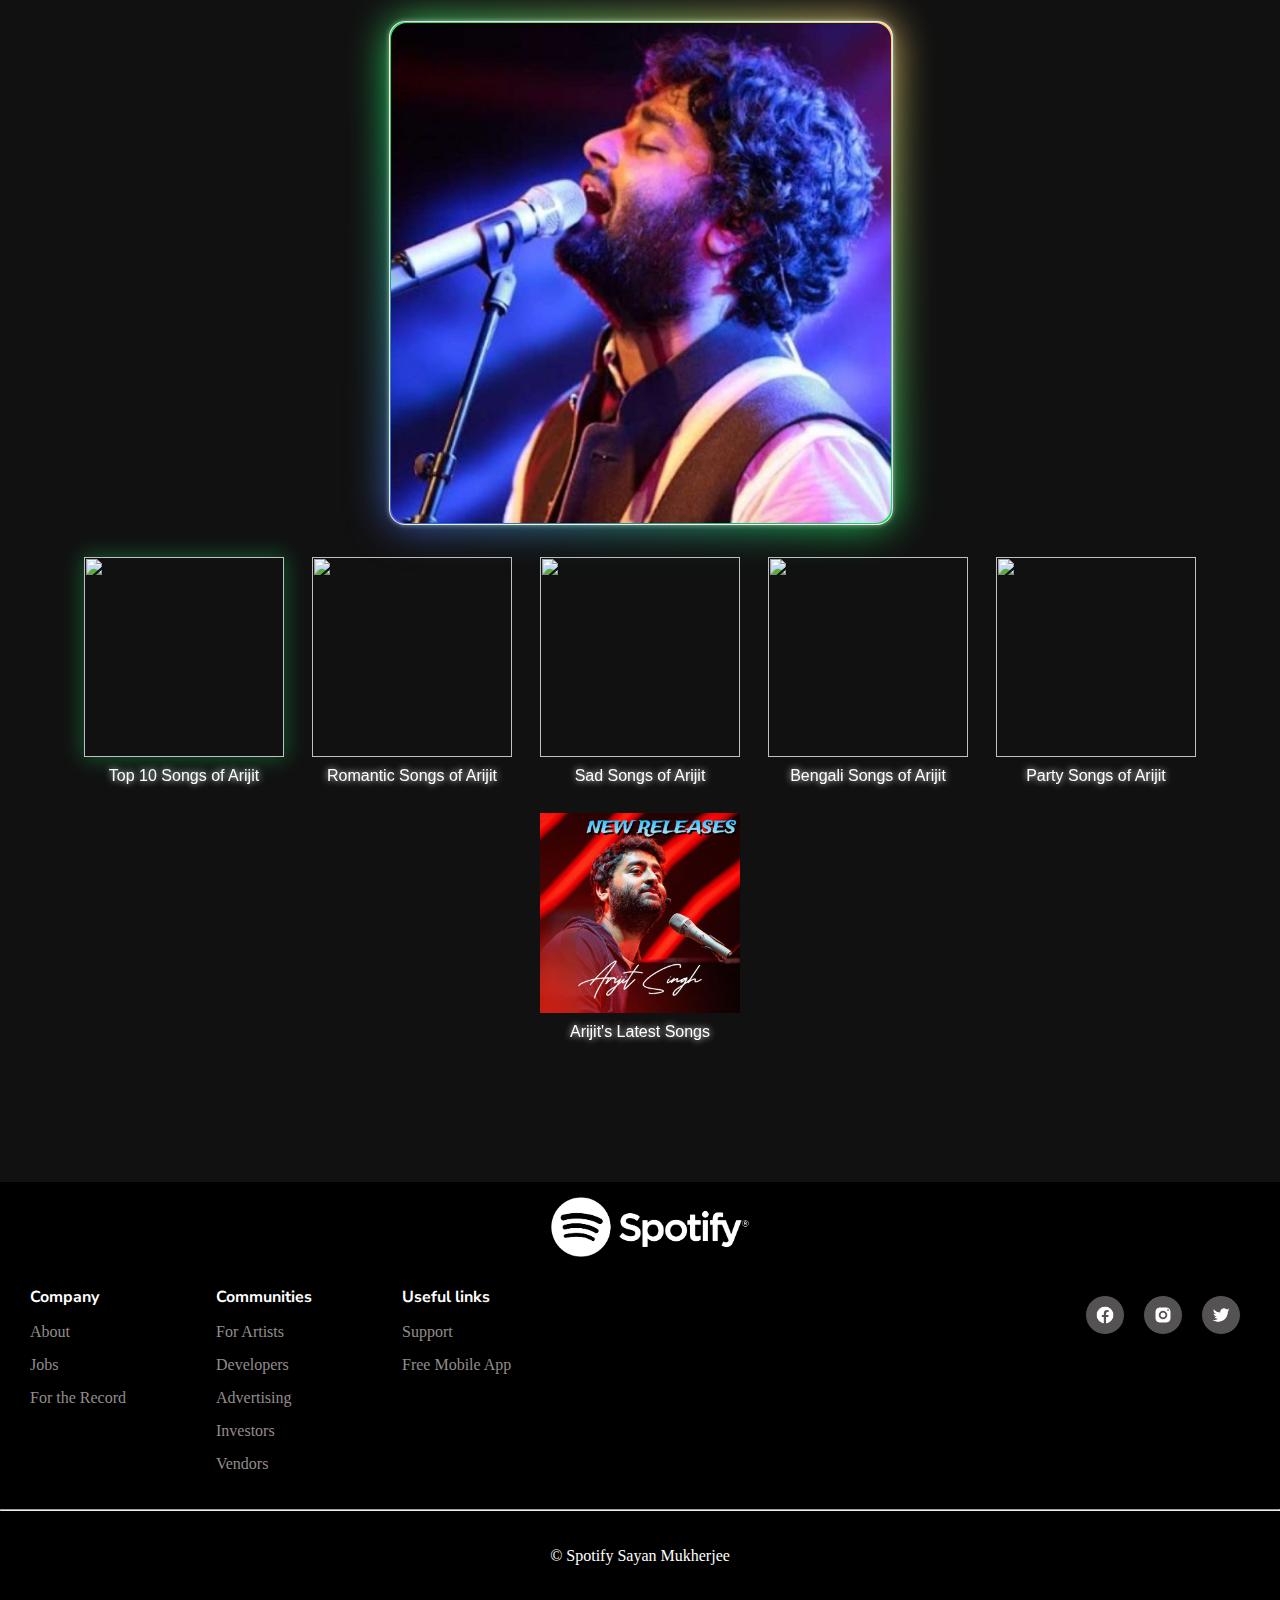
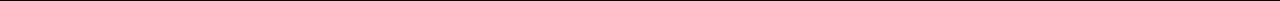
==== commit 24c8d0ce: "Merge branch 'main' of https://github.com/rko0211/SpotifycloneWeb into main "Update The Footer Of Ma" ====
--- a/index.html
+++ b/index.html
@@ -29,7 +29,7 @@
                         class="fa-solid fa-house"></i>Home</a></li>
             <li class="hover_effect"><a href="./about/about.html"><i class="fa-solid fa-address-card"></i>About</a></li>
             <li class="hover_effect"><a href="support.html"><i class="fa-solid fa-headset"></i>Support</a></li>
-        </div> 
+        </div>
         <div class="sideNavBar">
 
             <ul>
--- a/style.css
+++ b/style.css
@@ -71,7 +71,7 @@
     font-family: 'Ubuntu', sans-serif;
     font-size: 20px;
     font-weight: 800;
-    background-color: #08fa5d;
+    background-color: #1ed760;
     text-align: center;
 
 }
@@ -264,6 +264,7 @@
 
 .hover_effect:hover {
     color: white !important;
+    text-decoration: underline !important;
 }
 
 .section-header {
@@ -426,12 +427,7 @@
     align-items: center;
     border-radius: 35px;
     cursor: pointer;
-    transition: cubic-bezier(0.075, 0.82, 0.165, 1) 0.3s;
-    /* border: 2px solid red; */
-
-}
-.songItem:hover{
-    scale: 1.09;
+
 }
 
 .songItem.currentSongItem {
@@ -1146,7 +1142,7 @@
     right: 10px;
     top: -60px;
     padding: 18px;
-    background-color: #00ff59;
+    background-color: #1db954;
     border-radius: 100%;
     opacity: 0;
     transition: all ease 0.4s;
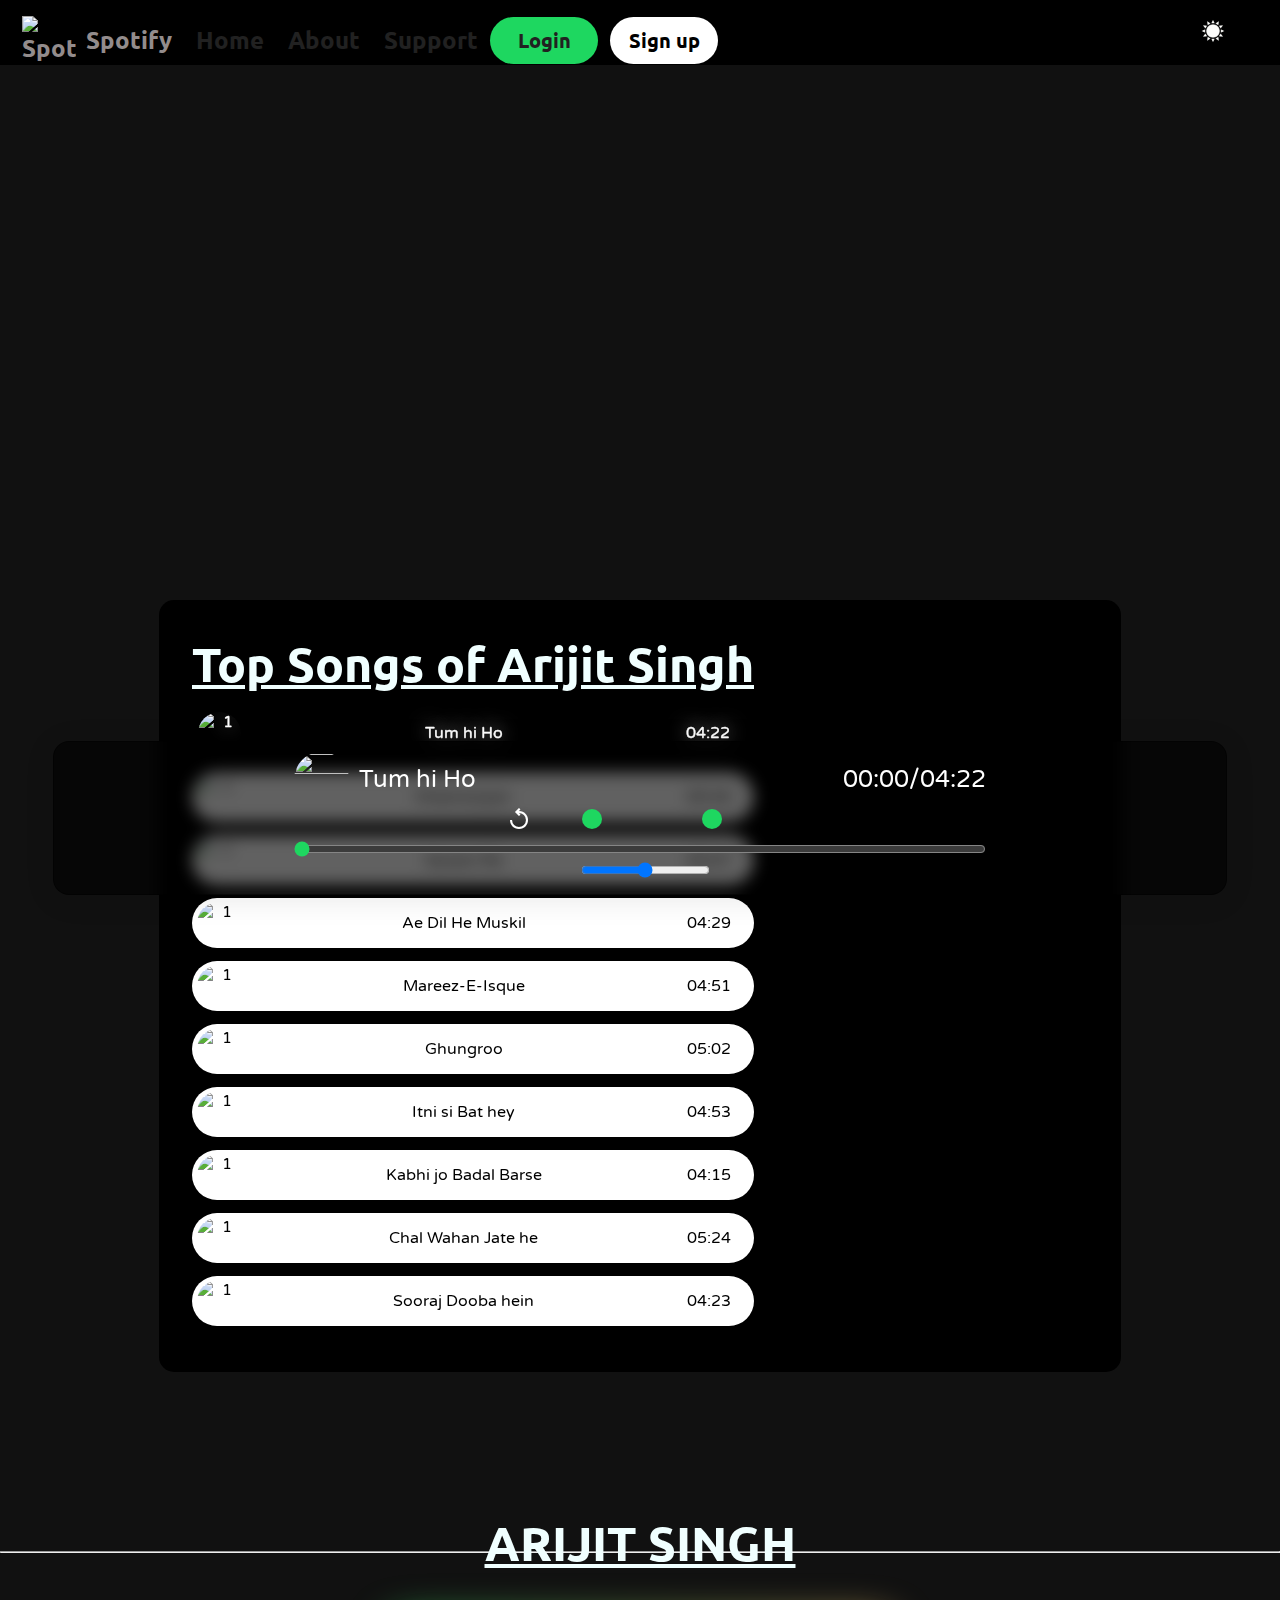
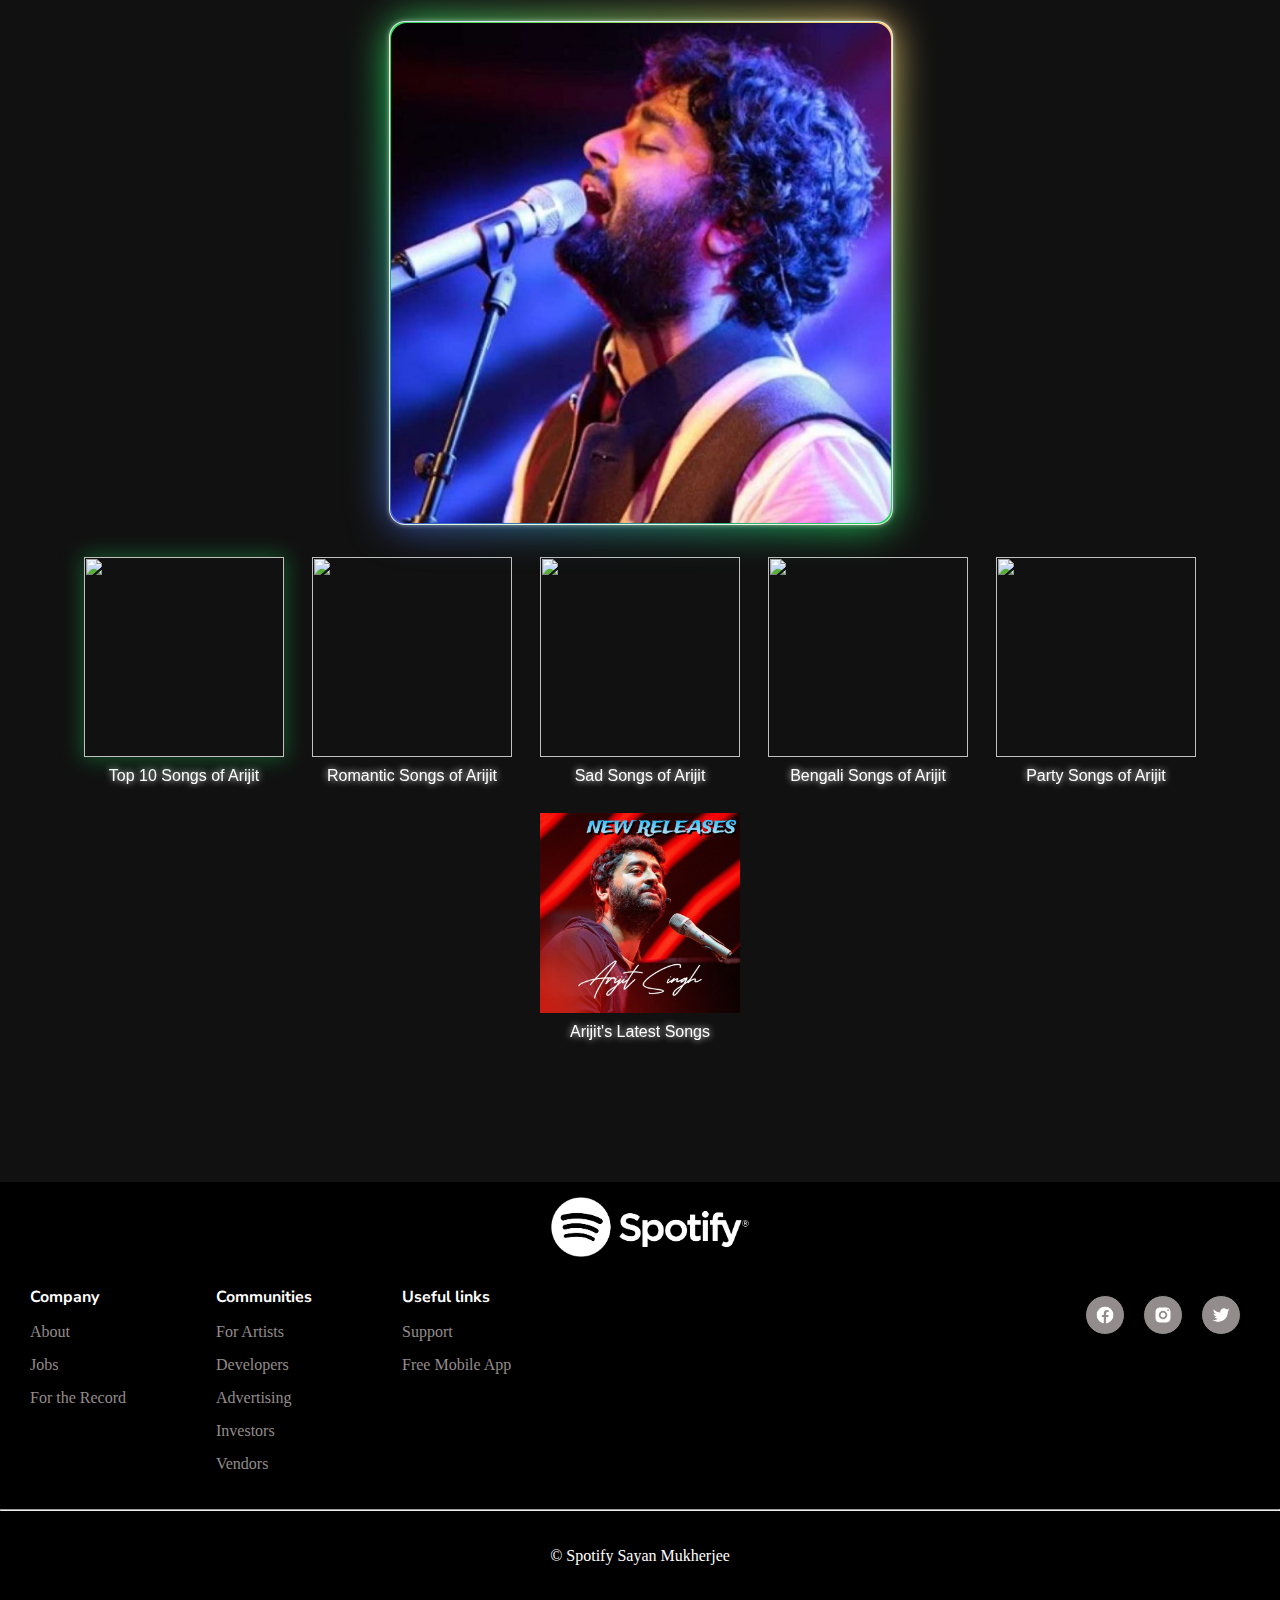
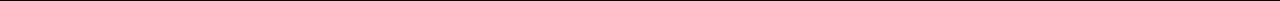
==== commit ca2da13a: "Merge pull request #199 from Sneha123-zudo/togglemode" ====
--- a/index.html
+++ b/index.html
@@ -44,19 +44,22 @@
     </nav>
     <nav>
         <ul>
-            <li class="brand"><img src="logo.png" alt="Spotify"><a href="main.html" target="_blank"
+            <li class="brand" id="spotify"><img src="logo.png" alt="Spotify"><a href="main.html" target="_blank"
                     id="main">Spotify</a> </li>
             <div class="brand">
                 <li class="hideonmobile"><a href="./home-page/home.html" class="homelink1">Home</a></li>
                 <li class="hideonmobile"><a href="./about/about.html" class="aboutlink">About</a></li>
-                <li class="hideonmobile"><a href="./support.html">Support</a></li>
+                <li class="hideonmobile" id="support"><a href="./support.html">Support</a></li>
                 <li class="hideonmobile Login1 login2"><a href="./sign-in-and-login/login_form.html    "
                         class="homelink2">Login</a></li> &nbsp;&nbsp;
                 <li class="hideonmobile Login1 signup1"><a href="./sign-in-and-login/sign_up_form.html"
-                        class="homelink2">Sign
+                        class="homelink2" id="signup">Sign
                         up</a></li>
             </div>
             <li class="menu" onclick="showSidebar()"><i class="material-icons" id="menu-icon">menu</i></li>
+            <div class="light_dark">
+                <img src="sun-icon.png" alt="" id="icon">
+            </div>
         </ul>
 
 
--- a/style.css
+++ b/style.css
@@ -3,7 +3,8 @@
 @import url('https://fonts.googleapis.com/css2?family=Bebas+Neue&family=Bitter:wght@600&family=Nunito+Sans:opsz,wght@6..12,600&display=swap');
 
 body {
-    background-color: rgba(17, 17, 17, 1);
+    /* background-color: rgba(17, 17, 17, 1); */
+    background-color: var(--background-color1);
 }
 
 * {
@@ -25,7 +26,8 @@
     align-items: center;
     list-style-type: none;
     height: 65px;
-    background-color: black;
+    /* background-color: black; */
+    background-color: var(--background-color2);
     color: white;
 }
 
@@ -87,16 +89,19 @@
     font-family: 'Ubuntu', sans-serif;
     font-size: 20px;
     font-weight: 800;
-    background-color: white;
+    /* background-color: white; */
+    background-color: var(--background-color3);
     text-align: center;
 }
 
 .signup1 a {
-    color: black;
+    /* color: black; */
+    color: var(--primary-color1);
 }
 
 .signup1 a:hover {
-    color: black;
+    /* color: black; */
+    color: var(--primary-color2);
     text-decoration: underline;
 }
 
@@ -148,11 +153,14 @@
 }
 
 .homelink1 {
-    color: rgb(147, 140, 140);
+    /* color: rgb(147, 140, 140); */
+    color: var(--primary-color3);
 }
 
 .homelink1:hover {
-    color: white;
+    /* color: white; */
+    color: var(--primary-color4);
+    text-decoration: underline;
 }
 
 .homelink2 {
@@ -162,11 +170,14 @@
 
 .aboutlink {
     text-decoration: none;
-    color: rgb(147, 140, 140);
+    /* color: rgb(147, 140, 140); */
+    color: var(--primary-color5);
 }
 
 .aboutlink:hover {
-    color: white;
+    /* color: white; */
+    color: var(--primary-color6);
+    text-decoration: underline;
 
 }
 
@@ -349,7 +360,8 @@
 }
 
 .indicators a {
-    background: lightgray;
+    /* background: lightgray; */
+    background: var(--background-color4);
     border-radius: 8px;
     display: inline-block;
     height: 16px;
@@ -518,7 +530,8 @@
     flex-direction: column;
     font-family: 'Ubuntu', sans-serif;
     font-size: 3rem;
-    color: azure;
+    /* color: azure; */
+    color: var(--primary-color7);
     text-decoration: underline;
 
 }
@@ -688,7 +701,8 @@
 
 
 footer {
-    background-color: black;
+    /* background-color: black; */
+    background-color: var(--background-color6);
     width: 100%;
 }
 
@@ -705,7 +719,8 @@
 .footer-container {
     display: flex;
     flex-direction: column;
-    background-color: black;
+    /* background-color: black; */
+    background-color: var(--background-color6);
     height: 100%;
 }
 
@@ -721,10 +736,12 @@
 
 .foot {
     /* height: 40vh; */
-    background-color: black;
-    display: flex;
-    align-items: center;
-    color: white;
+    /* background-color: black; */
+    background-color: var(--background-color7);
+    display: flex;
+    align-items: center;
+    /* color: white; */
+    color: var(--primary-color16);
     justify-content: space-around;
     flex-wrap: wrap;
     gap: 90px;
@@ -743,12 +760,14 @@
 ul li {
     list-style-type: none;
     cursor: pointer;
-    color: rgb(147, 140, 140);
+    /* color: rgb(147, 140, 140); */
+    color: var(--primary-color17);
     margin-top: 15px;
 }
 
 ul li:hover {
-    color: white;
+    /* color: white; */
+    color: var(--primary-color18);
     text-decoration: underline;
 }
 
@@ -761,12 +780,14 @@
 }
 
 .icon_border {
-    border: 0.5px solid black;
+    /* border: 0.5px solid black; */
+    border: 0.5px solid var(--background-color9);
     border-radius: 100%;
     display: flex;
     justify-content: center;
     align-items: center;
-    background-color: rgba(168, 164, 164, 0.5);
+    /* background-color: rgba(168, 164, 164, 0.5); */
+    background-color: var(--background-color8);
     margin: 9px 9px;
 }
 
@@ -774,7 +795,8 @@
     transform: scale(1.2);
     transition: ease 0.5s;
     border-radius: 100%;
-    background-color: rgb(123, 144, 144);
+    /* background-color: rgb(123, 144, 144); */
+    background-color: var(--background-color10);
 }
 
 .social-icons {
@@ -809,7 +831,8 @@
 }
 
 .panel3 p {
-    color: white;
+    /* color: white; */
+    color: var(--primary-color19);
 }
 
 
@@ -919,14 +942,16 @@
 
 #about,
 #main {
-    color: rgb(147, 140, 140);
+    /* color: rgb(147, 140, 140); */
+    color: var(--primary-color14);
     text-decoration: none;
 }
 
 #about:hover,
 #main:hover {
     text-decoration: underline;
-    color: white;
+    /* color: white; */
+    color: var(--primary-color15);
 
 }
 
@@ -1028,7 +1053,8 @@
     aspect-ratio: 1/1;
     margin: 14px;
     color: white;
-    text-shadow: 0 0 7px white;
+    /* text-shadow: 0 0 7px white; */
+    text-shadow: 0 0 7px var(--primary-color13);
     font-family: sans-serif;
 }
 
@@ -1049,7 +1075,8 @@
 .genre a,
 .genre a:link,
 .genre a:visited {
-    color: #ffffff;
+    /* color: #ffffff; */
+    color: var(--primary-color12);
     text-decoration: none;
 
 }
@@ -1095,7 +1122,8 @@
     font-size: 2.8rem;
     /* drop-shadow: 0 0 0px #00fd4b; */
     /* box-shadow: inset 0 0 0 6px green; */
-    text-shadow: 0 0 20px #00f94b;
+    /* text-shadow: 0 0 20px #00f94b; */
+    text-shadow: 0 0 20px var(--background-color5);
 }
 
 #gif {
@@ -1218,4 +1246,105 @@
         height: max-content;
     }
 
-}+}
+
+#icon {
+    width: 30px;
+    height: 30px;
+    cursor: pointer;
+  }
+  
+  #icon:hover {
+    transform: scale(1.1);
+  }
+  .light_dark{
+    margin-left: 480px;
+  }
+  #signup{
+    /* color: black; */
+    color: var(--primary-color8);
+  }
+  #support:hover{
+    text-decoration: underline;
+    color: white;
+    color: var(--primary-color9);
+  }
+  #spotify{
+    /* color: rgb(147, 140, 140); */
+    color: var(--primary-color10);
+  }
+  #spotify:hover{
+    /* color: white; */
+    color: var(--primary-color11);
+    text-decoration: underline;
+  }
+
+
+  :root{
+    --background-color1: rgba(17, 17, 17, 1);
+    --background-color2: black;
+    --background-color3: white;
+    --primary-color1:black;
+    --primary-color2:black;
+    --primary-color3:rgb(147, 140, 140);
+    --primary-color4:white;
+    --primary-color5:rgb(147, 140, 140);
+    --primary-color6:white;
+    --primary-color7:azure;
+    --primary-color8:black;
+    --primary-color9:white;
+    --primary-color10:rgb(147, 140, 140);
+    --primary-color11:white;
+    --primary-color12:#ffffff;
+    --primary-color13:white;
+    --primary-color14:rgb(147, 140, 140);
+    --primary-color15:white;
+    --primary-color16:white;
+    --primary-color17:rgb(147, 140, 140);
+    --primary-color18:white;
+    --primary-color19:white;
+    --background-color4:lightgray;
+    --background-color5:#00f94b;
+    --background-color6:black;
+    --background-color7:black;
+    --background-color8:rgb(147, 140, 140);
+    --background-color9:black;
+    --background-color10:rgb(123, 144, 144);
+    
+    
+
+  }
+
+  .dark-theme{
+    --background-color1: rgb(252, 248, 248);
+    --background-color2: white;
+    --background-color3: black;
+    --primary-color1:white;
+    --primary-color2:white;
+    --primary-color3:black;
+    --primary-color4:rgb(42, 180, 14);
+    --primary-color5:rgb(42, 180, 14);
+    --primary-color6:rgb(42, 180, 14);
+    --primary-color7:rgb(109, 175, 175);
+    --primary-color8:white;
+    --primary-color9:rgb(42, 180, 14);
+    --primary-color10:black;
+    --primary-color11:rgb(42, 180, 14);
+    --primary-color12:black;
+    --primary-color13:rgb(32, 31, 31);
+    --primary-color14:rgb(82, 81, 81);
+    --primary-color15:rgb(42, 180, 14);
+    --primary-color16:black;
+    --primary-color17:rgb(106, 102, 102);
+    --primary-color18:rgb(25, 25, 25);
+    --primary-color19:rgb(25, 25, 25);
+    --background-color4: black;
+    --background-color5: black;
+    --background-color6: white;
+    --background-color7: white;
+    --background-color8: black;
+    --background-color9: white;
+    --background-color10: rgb(206, 49, 49);
+   
+
+  }
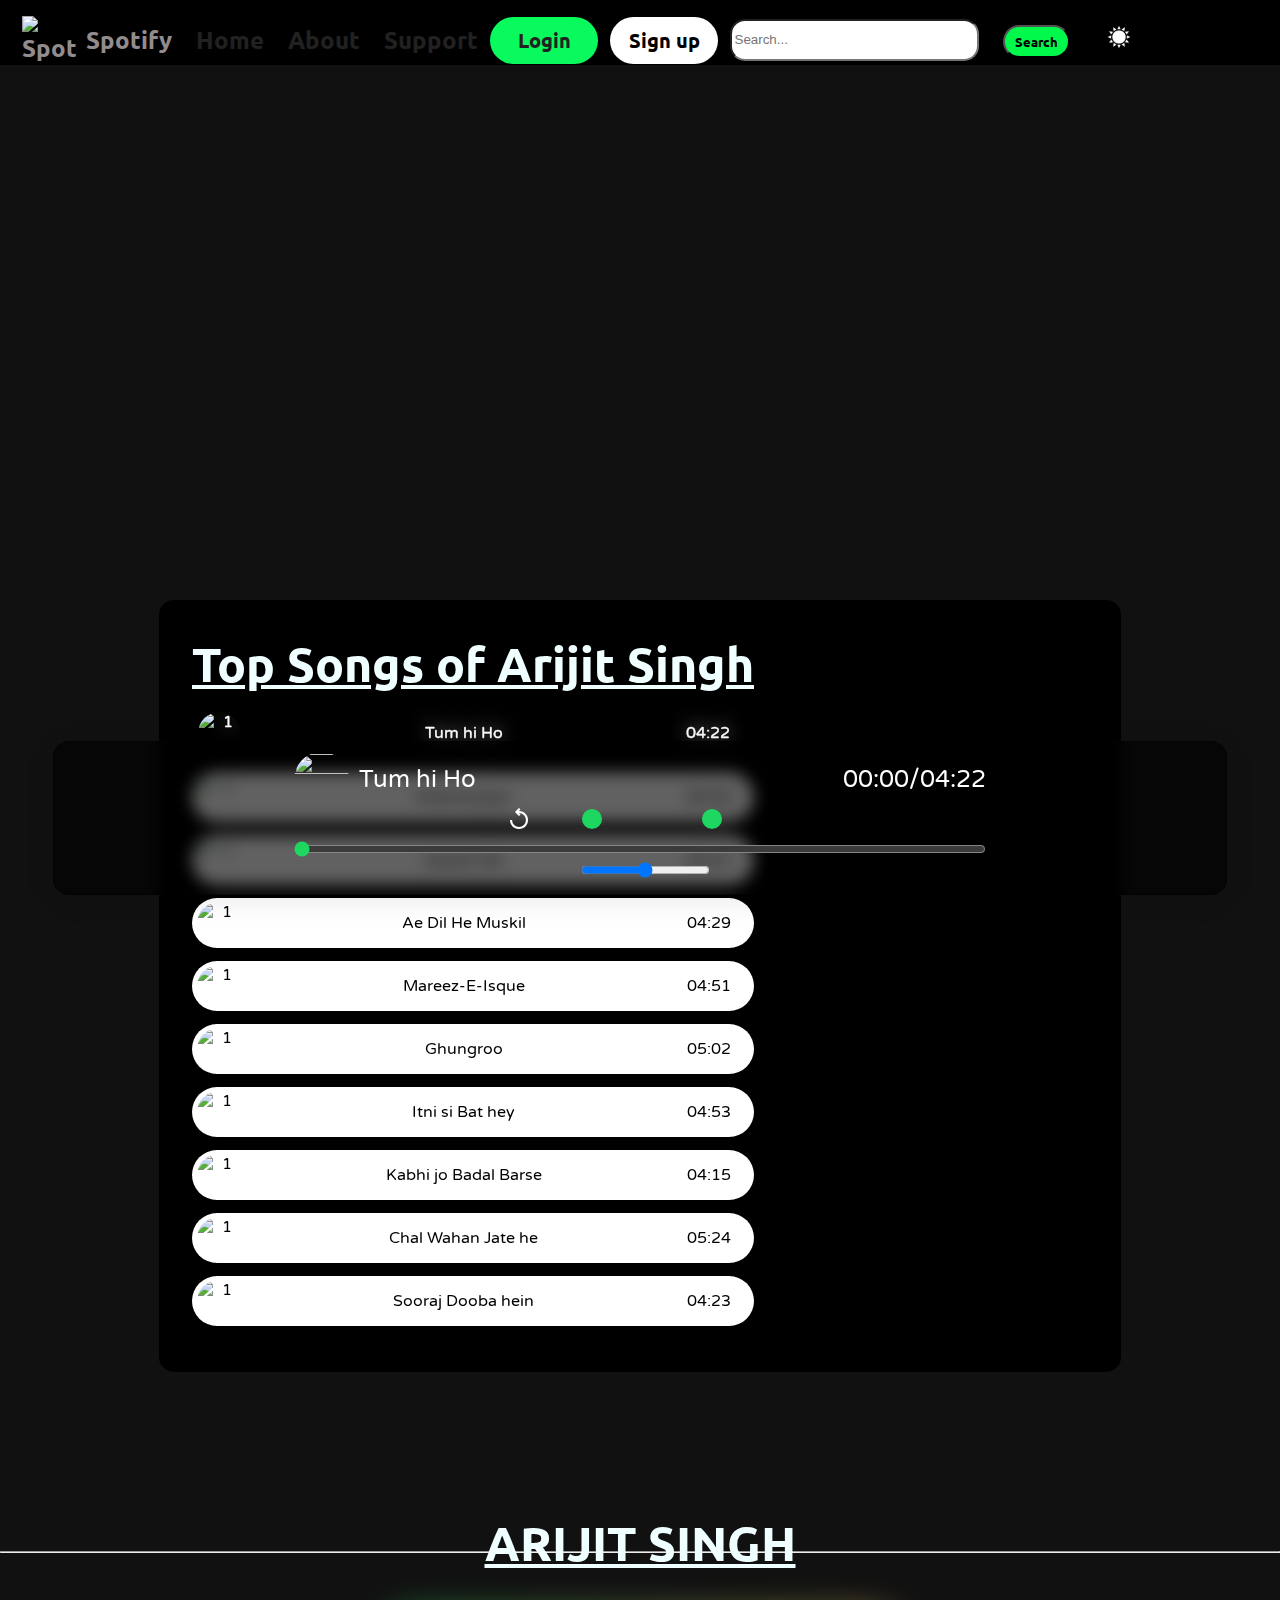
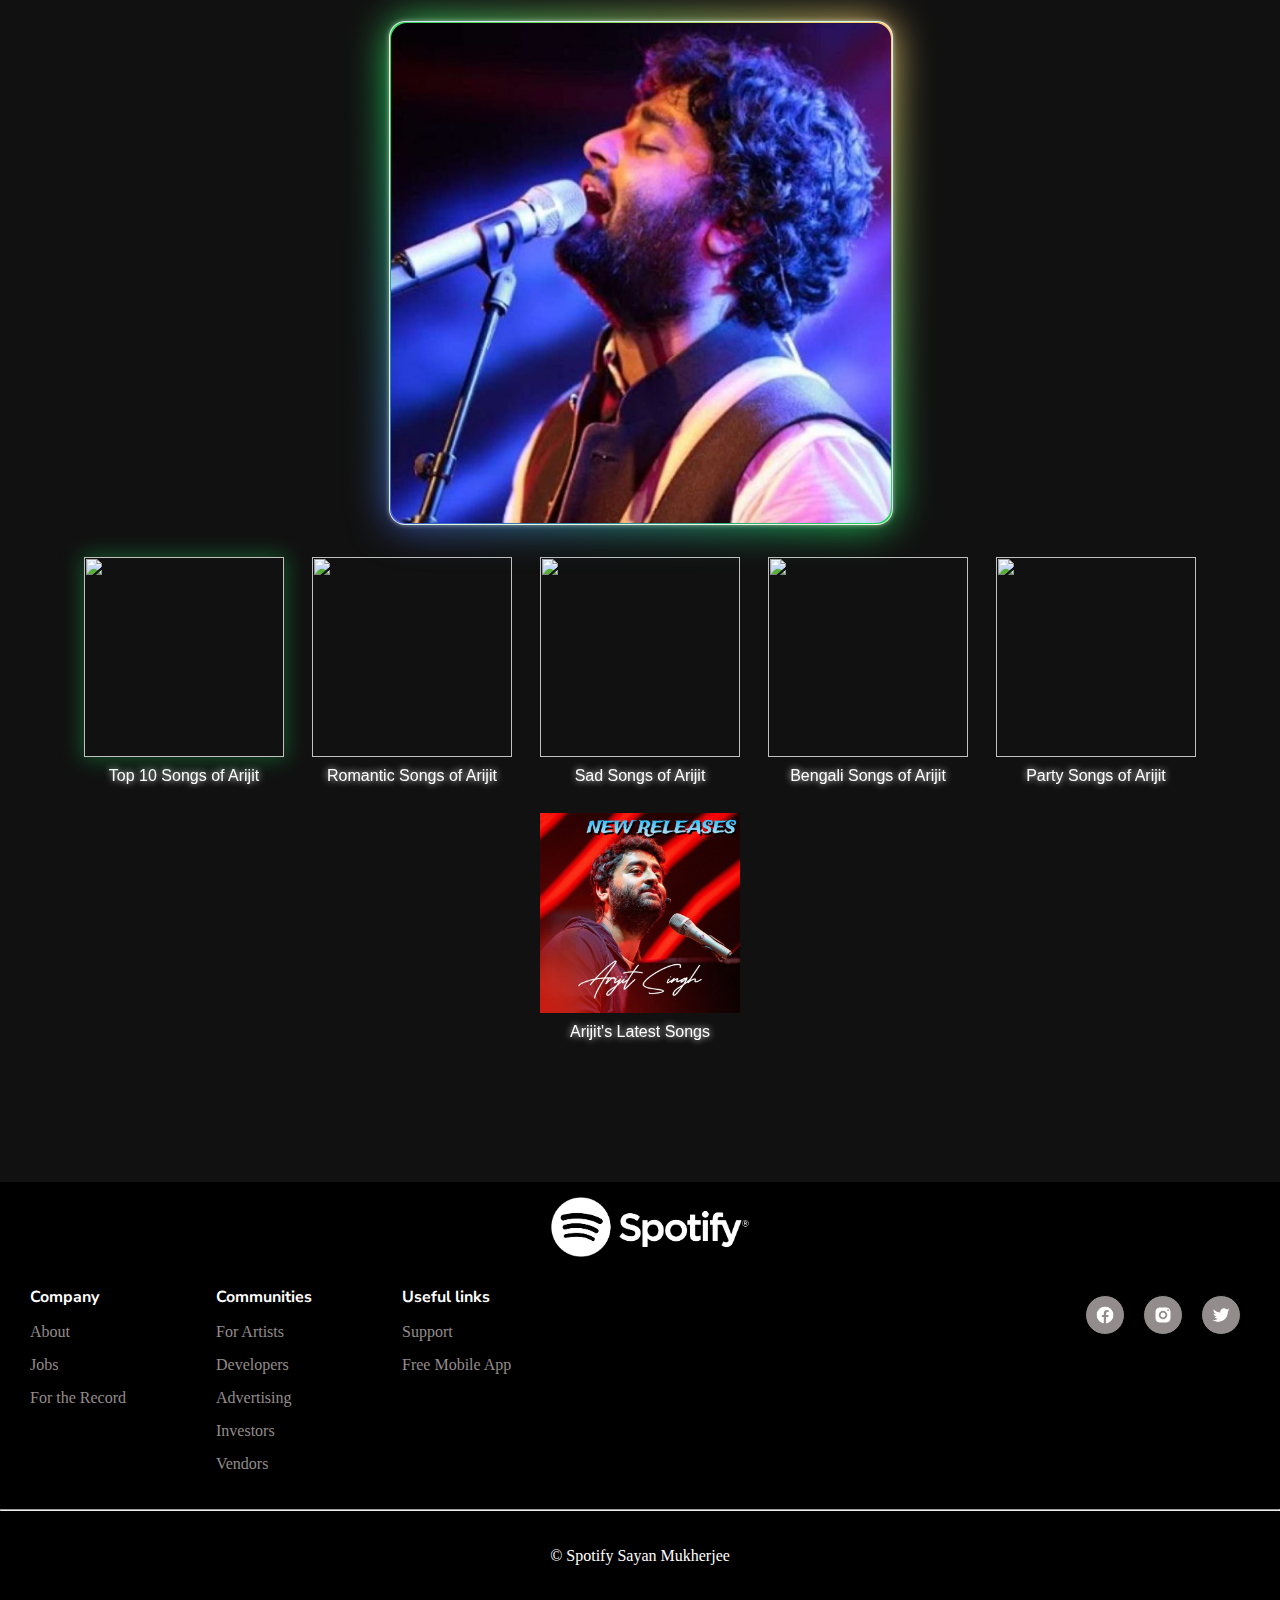
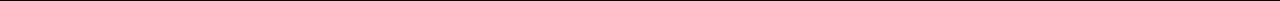
==== commit f57cd49e: "Added search box in all genres" ====
--- a/index.html
+++ b/index.html
@@ -29,7 +29,13 @@
                         class="fa-solid fa-house"></i>Home</a></li>
             <li class="hover_effect"><a href="./about/about.html"><i class="fa-solid fa-address-card"></i>About</a></li>
             <li class="hover_effect"><a href="support.html"><i class="fa-solid fa-headset"></i>Support</a></li>
-        </div>
+            <li>
+                <input type="text" id="srch" placeholder="Search...">
+            </li>
+            <li class="hideonmobile">
+                <button type="submit" id="txts" class="srh">Search</button>
+            </li>
+        </div> 
         <div class="sideNavBar">
 
             <ul>
@@ -55,11 +61,15 @@
                 <li class="hideonmobile Login1 signup1"><a href="./sign-in-and-login/sign_up_form.html"
                         class="homelink2" id="signup">Sign
                         up</a></li>
+                <li class="hideonmobile">
+                    <input type="text" id="srch" placeholder="Search...">
+                </li>
+                <li class="hideonmobile">
+                    <button type="submit" id="txts" class="srh">Search</button>
+                </li>
+                <li><img src="sun-icon.png" alt="" id="icon"></li>
             </div>
             <li class="menu" onclick="showSidebar()"><i class="material-icons" id="menu-icon">menu</i></li>
-            <div class="light_dark">
-                <img src="sun-icon.png" alt="" id="icon">
-            </div>
         </ul>
 
 
--- a/style.css
+++ b/style.css
@@ -73,7 +73,7 @@
     font-family: 'Ubuntu', sans-serif;
     font-size: 20px;
     font-weight: 800;
-    background-color: #1ed760;
+    background-color: #08fa5d;
     text-align: center;
 
 }
@@ -103,6 +103,27 @@
     /* color: black; */
     color: var(--primary-color2);
     text-decoration: underline;
+}
+
+#srch{
+    height: 2.5em;
+    width: 15rem;
+    border-radius: 15px;
+    padding: 2.5px;
+    margin: 0;
+}
+
+#txts{
+    padding: 2px;
+    background-color: #00f94b;
+    color: #000;
+    height: 2.5em;
+    width: 5em;
+    border-radius: 25px;
+    cursor: pointer;
+    font-weight: 800;
+    font-family: 'Ubuntu', sans-serif;
+    margin: 0;
 }
 
 .sidebar {
@@ -275,7 +296,6 @@
 
 .hover_effect:hover {
     color: white !important;
-    text-decoration: underline !important;
 }
 
 .section-header {
@@ -439,7 +459,12 @@
     align-items: center;
     border-radius: 35px;
     cursor: pointer;
-
+    transition: cubic-bezier(0.075, 0.82, 0.165, 1) 0.3s;
+    /* border: 2px solid red; */
+
+}
+.songItem:hover{
+    scale: 1.09;
 }
 
 .songItem.currentSongItem {
@@ -1170,7 +1195,7 @@
     right: 10px;
     top: -60px;
     padding: 18px;
-    background-color: #1db954;
+    background-color: #00ff59;
     border-radius: 100%;
     opacity: 0;
     transition: all ease 0.4s;
